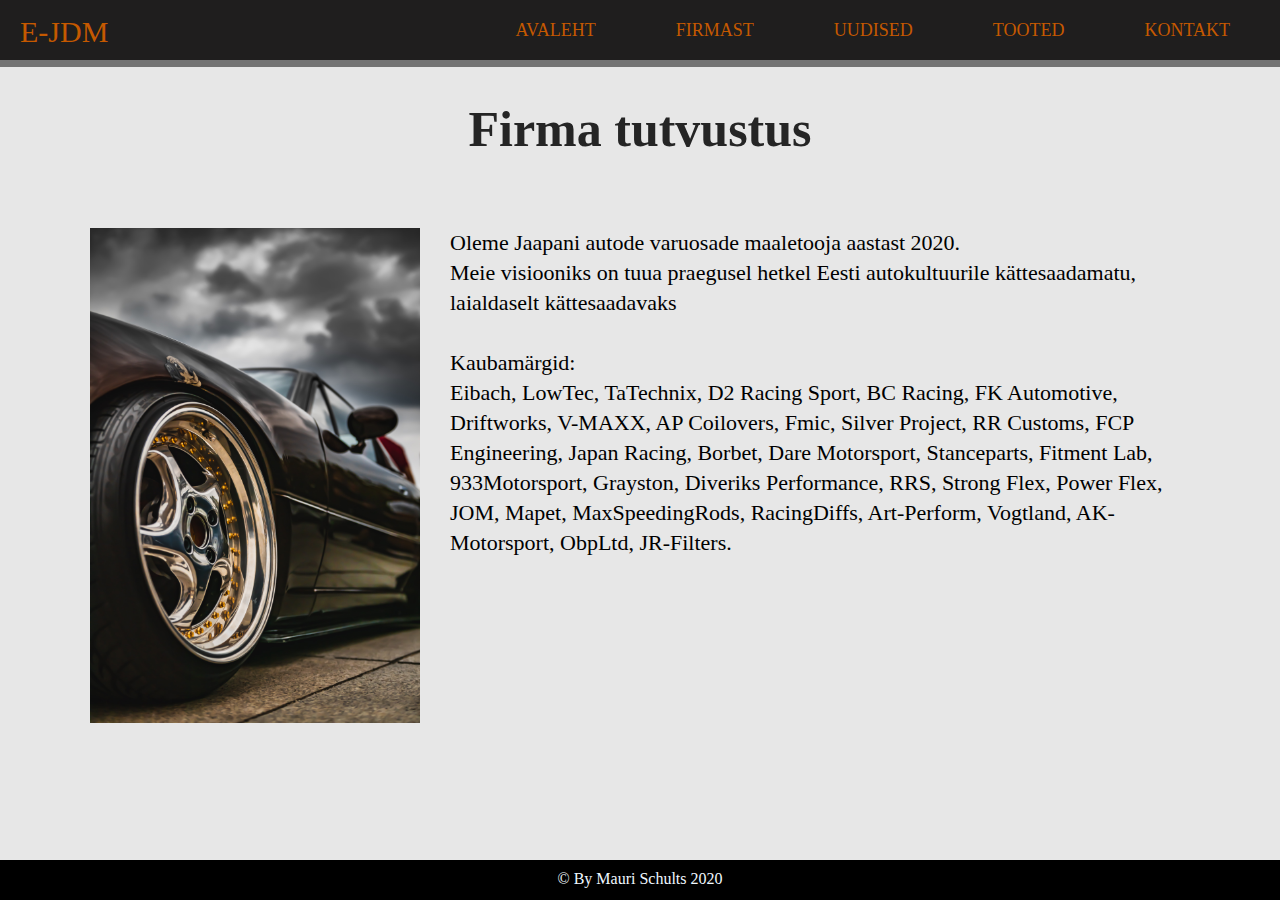
==== firma.html @ 89d3b7b5 "uudiste leht ka mingilmääral tehtud" ====
<!DOCTYPE html>
<html lang="en">
  <head>
    <meta charset="UTF-8" />
    <meta name="viewport" content="width=device-width, initial-scale=1.0" />
    <link rel="stylesheet" href="style.css" />
    <title>E-JDM</title>
  </head>
  <body>
    <ul class="navbar">
        <p class="logo">E-JDM</p>
        <li><a href="index.html">Avaleht</a></li>
        <li><a href="firma.html">Firmast</a></li>
        <li><a href="uudised.html">Uudised</a></li>
        <li><a href="tooted.html">Tooted</a></li>
        <li><a href="kontakt.html">Kontakt</a></li>
      </ul>
      
    <h2>Firma tutvustus</h2>
      <div class="konteiner">
    <img class="tutvustuspilt" src="firmast.jpg" alt="">
    <p class="tutvustus">Oleme Jaapani autode varuosade maaletooja aastast 2020. </br> Meie visiooniks on tuua praegusel hetkel Eesti autokultuurile kättesaadamatu, laialdaselt kättesaadavaks </br> </br> Kaubamärgid: </br>
        Eibach, LowTec, TaTechnix, D2 Racing Sport, BC Racing, FK Automotive, Driftworks, V-MAXX, AP Coilovers, Fmic, Silver Project, RR Customs, FCP Engineering, Japan Racing, Borbet, Dare Motorsport, Stanceparts, Fitment Lab, 933Motorsport, Grayston, Diveriks Performance, RRS, Strong Flex, Power Flex, JOM, Mapet, MaxSpeedingRods, RacingDiffs, Art-Perform, Vogtland, AK-Motorsport, ObpLtd, JR-Filters. </p>
    
    </div>
      <footer class="paigal">
        <p>© By Mauri Schults 2020</p>
      </footer>
    </div>
  </body>
</html>
---- style.css ----
* {
  box-sizing: border-box;
  margin: 0;
  padding: 0;
}
body {
  background-color: rgb(231, 231, 231);
  height: 100%;
}
.paigal {
  position: absolute;
  bottom: 0;
  width: 100%;
  height: 40px;
  text-align: center;
  background-color: black;
  color: aliceblue;
  padding: 0;
}
.paigal p {
  margin-top: 10px;
}
.ujuv {
  bottom: 0;
  width: 100%;
  height: 40px;
  text-align: center;
  background-color: black;
  color: aliceblue;
  padding: 0;
}
.ujuv p {
  padding-top: 10px;
}
/*---AVALEHT---*/
.container {
  background-image: linear-gradient(
      to bottom,
      rgba(77, 77, 77, 0.52),
      rgba(0, 0, 0, 0.73)
    ),
    url("avaleht.jpg");
  background-size: cover;
  width: 100%;
  height: 920px;
  background-repeat: no-repeat;
  overflow-x: hidden;
}

.avaleht {
  margin: 150px auto auto auto;
  font-size: 220px;
  text-align: center;
  font-family: -apple-system, BlinkMacSystemFont, "Segoe UI", Roboto, Oxygen,
    Ubuntu, Cantarell, "Open Sans", "Helvetica Neue", sans-serif;
  color: rgb(197, 89, 0);
}
.navigatsioon {
  margin: auto;
  text-align: center;
  text-transform: uppercase;
  font-size: 40px;
  margin-top: 30px;
}
.navigatsioon a {
  text-decoration: none;
  color: rgb(230, 230, 230);
  margin: 20px;
  transition: 0.3s;
}
.navigatsioon a:hover {
  font-size: 60px;
  color: rgb(197, 89, 0);
  transition: 0.3s;
}
/*---AVALEHT---*/

/*---NAVBAR---*/
.navbar {
  display: inline-flex;
  justify-content: flex-end;
  list-style-type: none;
  text-transform: uppercase;
  width: 100%;
  height: 60px;
  background-color: rgb(31, 30, 30);
  box-shadow: 0px 7px rgba(0, 0, 0, 0.5);
}
.logo {
  margin: 15px auto 15px 20px;
  color: rgb(197, 89, 0);
  font-size: 30px;
}
.navbar li {
  margin: 20px 50px 15px 30px;
}
.navbar li a {
  text-decoration: none;
  font-size: 18px;
  color: rgb(197, 89, 0);
  transition: 0.3s;
}
.navbar li a:hover {
  color: white;
  font-size: 25px;
  transition: 0.3s;
}
.navbar li a:active {
  color: white;
  font-size: 25px;
}
/*---NAVBAR---*/

/*---FIRMAST---*/
h2 {
  font-size: 50px;
  color: rgb(37, 37, 37);
  text-align: center;
  margin: 40px auto 40px auto;
}
.tutvustuspilt {
  max-width: 30%;
}
.tutvustus {
  margin-left: 30px;
  font-size: 22px;
  line-height: 30px;
}
.konteiner {
  display: flex;
  margin: 70px auto 40px auto;
  width: 1100px;
}
/*---FIRMAST---*/

/*---UUDISED---*/
.info {
  margin-bottom: 70px;
  display: inline-flex;
  width: 100%;
}
.uudis {
  max-width: 40%;
}
.konteineruudis {
  display: flex;
  flex-wrap: wrap;
  margin: 70px auto 40px auto;
  width: 1100px;
}
#UP {
  text-decoration: none;
  color: crimson;
  font-size: 30px;
  transition: 0.3s;
}
#UP:hover {
  font-size: 40px;
  color: rgb(0, 0, 0);
  transition: 0.3s;
}
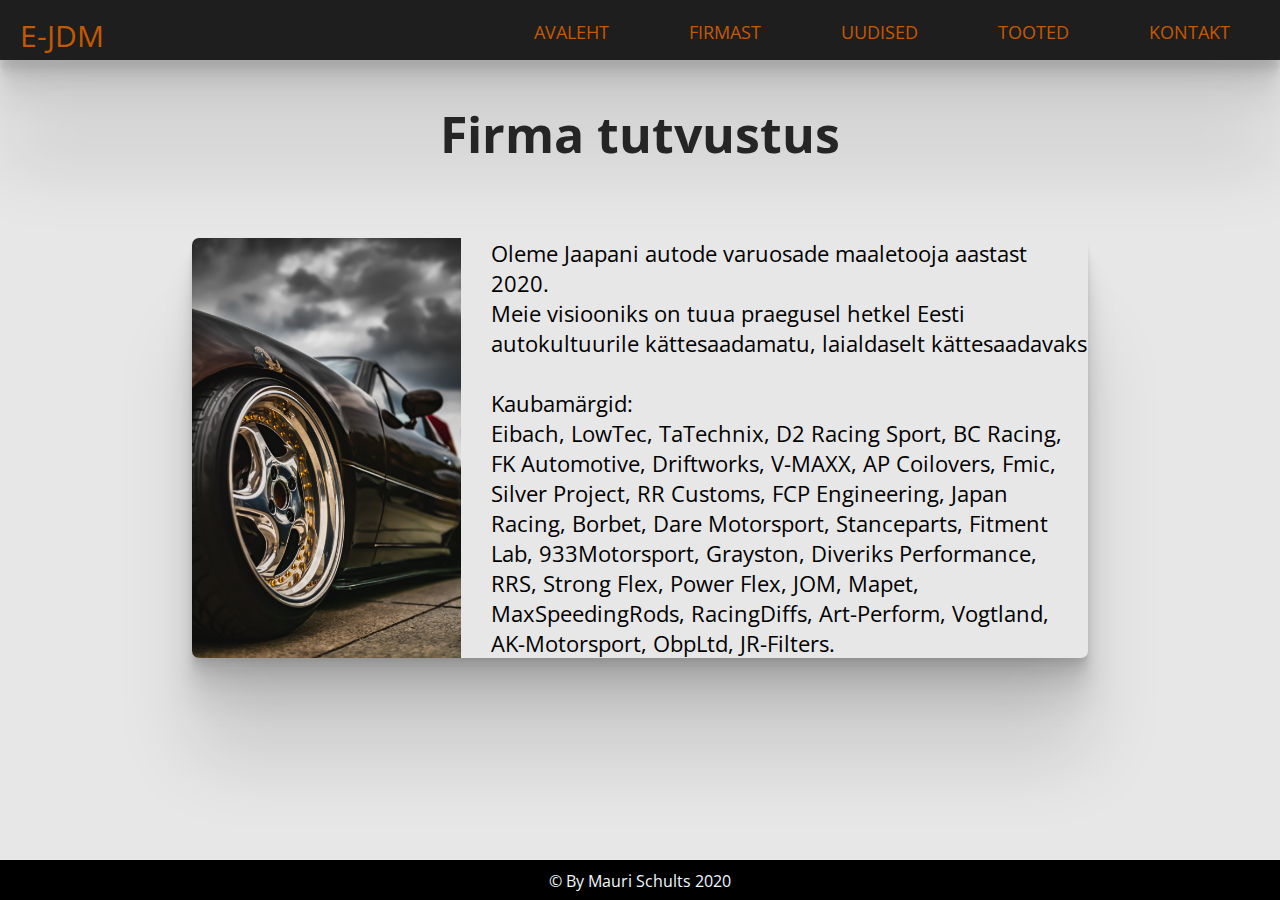
==== commit 93630bd4: "fonti vahetus" ====
--- a/firma.html
+++ b/firma.html
@@ -4,6 +4,8 @@
     <meta charset="UTF-8" />
     <meta name="viewport" content="width=device-width, initial-scale=1.0" />
     <link rel="stylesheet" href="style.css" />
+    <link rel="preconnect" href="https://fonts.gstatic.com">
+<link href="https://fonts.googleapis.com/css2?family=Open+Sans:wght@400;600;800&display=swap" rel="stylesheet">
     <title>E-JDM</title>
   </head>
   <body>
--- a/style.css
+++ b/style.css
@@ -2,11 +2,14 @@
   box-sizing: border-box;
   margin: 0;
   padding: 0;
+  font-family: "Open Sans", sans-serif;
 }
 body {
   background-color: rgb(231, 231, 231);
   height: 100%;
 }
+
+/*---FOOTER---*/
 .paigal {
   position: absolute;
   bottom: 0;
@@ -32,6 +35,8 @@
 .ujuv p {
   padding-top: 10px;
 }
+/*---FOOTER---*/
+
 /*---AVALEHT---*/
 .container {
   background-image: linear-gradient(
@@ -84,7 +89,10 @@
   width: 100%;
   height: 60px;
   background-color: rgb(31, 30, 30);
-  box-shadow: 0px 7px rgba(0, 0, 0, 0.5);
+  box-shadow: 0 10px 10px rgba(0, 0, 0, 0.034),
+    0 6.7px 5.3px rgba(0, 0, 0, 0.048), 0 12.5px 10px rgba(0, 0, 0, 0.06),
+    0 22.3px 17.9px rgba(0, 0, 0, 0.072), 0 41.8px 33.4px rgba(0, 0, 0, 0.086),
+    0 100px 80px rgba(0, 0, 0, 0.12);
 }
 .logo {
   margin: 15px auto 15px 20px;
@@ -129,7 +137,13 @@
 .konteiner {
   display: flex;
   margin: 70px auto 40px auto;
-  width: 1100px;
+  width: 70%;
+  overflow: hidden;
+  border-radius: 7px;
+  box-shadow: 0 2.8px 2.2px rgba(0, 0, 0, 0.034),
+    0 6.7px 5.3px rgba(0, 0, 0, 0.048), 0 12.5px 10px rgba(0, 0, 0, 0.06),
+    0 22.3px 17.9px rgba(0, 0, 0, 0.072), 0 41.8px 33.4px rgba(0, 0, 0, 0.086),
+    0 100px 80px rgba(0, 0, 0, 0.12);
 }
 /*---FIRMAST---*/
 
@@ -138,6 +152,12 @@
   margin-bottom: 70px;
   display: inline-flex;
   width: 100%;
+  overflow: hidden;
+  border-radius: 7px;
+  box-shadow: 0 2.8px 2.2px rgba(0, 0, 0, 0.034),
+    0 6.7px 5.3px rgba(0, 0, 0, 0.048), 0 12.5px 10px rgba(0, 0, 0, 0.06),
+    0 22.3px 17.9px rgba(0, 0, 0, 0.072), 0 41.8px 33.4px rgba(0, 0, 0, 0.086),
+    0 100px 80px rgba(0, 0, 0, 0.12);
 }
 .uudis {
   max-width: 40%;
@@ -146,7 +166,7 @@
   display: flex;
   flex-wrap: wrap;
   margin: 70px auto 40px auto;
-  width: 1100px;
+  width: 70%;
 }
 #UP {
   text-decoration: none;
@@ -159,3 +179,177 @@
   color: rgb(0, 0, 0);
   transition: 0.3s;
 }
+/*---UUDISED---*/
+
+/*---TOOTED---*/
+.grid-container {
+  display: grid;
+  grid-template-columns: auto auto auto;
+  grid-template-rows: auto auto auto;
+  grid-gap: 10px;
+  margin: 70px auto 40px auto;
+  width: 70%;
+}
+.tootepilt {
+  width: 300px;
+  height: 300px;
+  transition: 0.3s;
+}
+.tootepilt:hover {
+  opacity: 0.5;
+  transition: 0.3s;
+}
+
+.tootekirjeldus {
+  margin-top: 10px;
+  font-size: 20px;
+}
+.hind {
+  background-color: rgb(197, 89, 0);
+  display: flex;
+  justify-content: center;
+  margin: 30px auto 0 auto;
+  width: 30%;
+  padding: 15px;
+  border-radius: 5px;
+  box-shadow: 5px 2.8px 2.2px rgba(0, 0, 0, 0.103),
+    0 6.7px 5.3px rgba(0, 0, 0, 0.377), 0 12.5px 10px rgba(0, 0, 0, 0.06),
+    0 22.3px 17.9px rgba(0, 0, 0, 0.072), 0 41.8px 33.4px rgba(0, 0, 0, 0.086),
+    0 100px 80px rgba(0, 0, 0, 0.12);
+  transition: 0.3s;
+}
+.hind a {
+  text-decoration: none;
+  font-size: 25px;
+  color: white;
+}
+.hind:hover {
+  width: 40%;
+  border-radius: 15px;
+  background-color: rgb(0, 192, 48);
+  transition: 0.3s;
+}
+.toode1 {
+  justify-content: center;
+  overflow: hidden;
+  grid-column-start: 1;
+  grid-column-end: 1;
+  grid-row-start: 1;
+  grid-row-end: 1;
+  grid-row-gap: 50px;
+  height: 450px;
+  width: 300px;
+  margin: auto;
+  text-align: center;
+  box-shadow: 2px 5px 5px rgba(0, 0, 0, 0.267);
+  border-radius: 5px;
+  background-color: white;
+}
+.toode2 {
+  justify-content: center;
+  overflow: hidden;
+  grid-column-start: 2;
+  grid-column-end: 2;
+  grid-row-start: 1;
+  grid-row-end: 1;
+  grid-row-gap: 50px;
+  height: 450px;
+  width: 300px;
+  margin: auto;
+  text-align: center;
+  box-shadow: 2px 5px 5px rgba(0, 0, 0, 0.267);
+  border-radius: 5px;
+  background-color: white;
+}
+.toode3 {
+  justify-content: center;
+  overflow: hidden;
+  grid-column-start: 3;
+  grid-column-end: 3;
+  grid-row-start: 1;
+  grid-row-end: 1;
+  grid-row-gap: 50px;
+  height: 450px;
+  width: 300px;
+  margin: auto;
+  text-align: center;
+  box-shadow: 2px 5px 5px rgba(0, 0, 0, 0.267);
+  border-radius: 5px;
+  background-color: white;
+}
+.toode4 {
+  justify-content: center;
+  overflow: hidden;
+  grid-column-start: 1;
+  grid-column-end: 1;
+  grid-row-start: 2;
+  grid-row-end: 2;
+  grid-row-gap: 50px;
+  height: 450px;
+  width: 300px;
+  margin: auto;
+  text-align: center;
+  box-shadow: 2px 5px 5px rgba(0, 0, 0, 0.267);
+  border-radius: 5px;
+  background-color: white;
+}
+.toode5 {
+  justify-content: center;
+  overflow: hidden;
+  grid-column-start: 2;
+  grid-column-end: 2;
+  grid-row-start: 2;
+  grid-row-end: 2;
+  grid-row-gap: 50px;
+  height: 450px;
+  width: 300px;
+  margin: auto;
+  text-align: center;
+  box-shadow: 2px 5px 5px rgba(0, 0, 0, 0.267);
+  border-radius: 5px;
+  background-color: white;
+}
+.toode6 {
+  justify-content: center;
+  overflow: hidden;
+  grid-column-start: 3;
+  grid-column-end: 3;
+  grid-row-start: 2;
+  grid-row-end: 2;
+  grid-row-gap: 50px;
+  height: 450px;
+  width: 300px;
+  margin: auto;
+  text-align: center;
+  box-shadow: 2px 5px 5px rgba(0, 0, 0, 0.267);
+  border-radius: 5px;
+  background-color: white;
+}
+
+/*---KONTAKT---*/
+.contact-info {
+  display: flex;
+}
+.contact-info__left,
+.contact-info__right {
+  width: 50%;
+}
+table {
+  margin: 0 auto;
+  line-height: 150%;
+}
+.contact-info__left table tr td:first-child {
+  font-weight: bold;
+  text-align: right;
+  padding-right: 5px;
+}
+
+iframe {
+  height: 450px;
+  width: 100%;
+}
+.kontakt {
+  margin: 70px auto 40px auto;
+  width: 70%;
+}
+/*---KONTAKT---*/
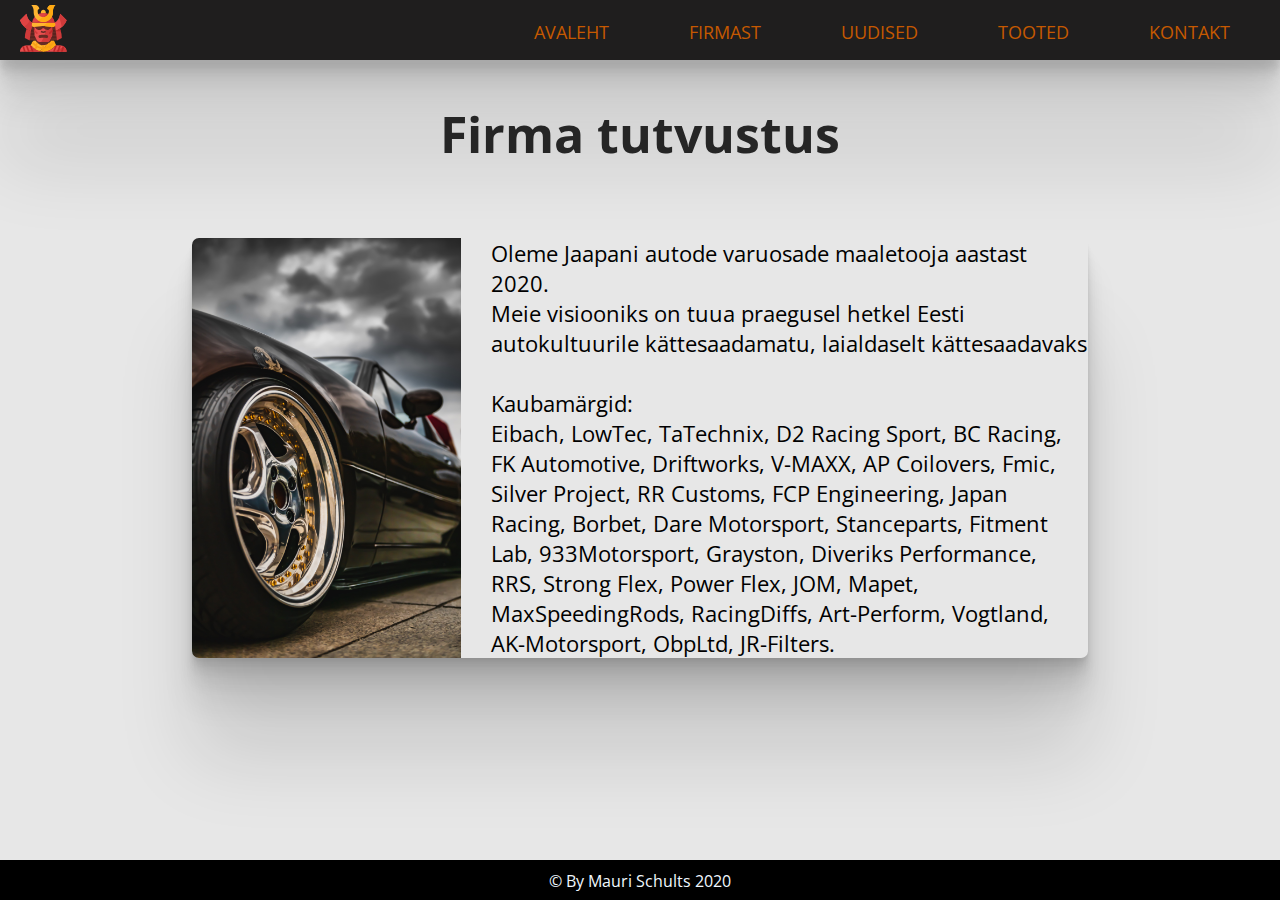
==== commit dad642ed: "Lisatud kontaktile form ja svg logo nav barile" ====
--- a/firma.html
+++ b/firma.html
@@ -10,7 +10,9 @@
   </head>
   <body>
     <ul class="navbar">
-        <p class="logo">E-JDM</p>
+      <div class="logo">
+      <svg height="35pt" viewBox="0 0 464 464" width="35pt" xmlns="http://www.w3.org/2000/svg"><path d="m152 320h168v104h-168zm0 0" fill="#662b24"/><path d="m219.910156 463.449219c-1.207031-.105469-2.398437-.25-3.621094-.378907 1.207032.128907 2.40625.273438 3.621094.378907zm0 0" fill="#ffb531"/><path d="m207.59375 461.871094c-1.21875-.199219-2.441406-.390625-3.65625-.625 1.214844.234375 2.460938.425781 3.65625.625zm0 0" fill="#ffb531"/><g fill="#ffa912"><path d="m203.9375 461.246094c-3.875-.75-7.714844-1.597656-11.503906-2.671875 3.789062 1.058593 7.628906 1.921875 11.503906 2.671875zm0 0"/><path d="m216.289062 463.070312c-2.914062-.3125-5.8125-.714843-8.695312-1.199218 2.878906.492187 5.777344.890625 8.695312 1.199218zm0 0"/><path d="m232 464c-4.046875 0-8.078125-.222656-12.089844-.550781 4.011719.328125 8.042969.550781 12.089844.550781zm0 0"/></g><path d="m264.855469 393.296875c-34.523438 14.601563-74.539063 4.847656-98.472657-24l-12.277343-17.296875h-18.105469l-32 48 30.144531 26.792969c16.753907 14.894531 36.691407 25.765625 58.289063 31.78125 30.097656-14.066407 55.316406-36.796875 72.421875-65.277344zm0 0" fill="#ffb531"/><path d="m313.542969 352-15.941407 17.273438c-2.164062 2.578124-4.476562 5.023437-6.929687 7.328124-.398437.382813-.839844.710938-1.246094 1.078126-2.125 1.941406-4.347656 3.777343-6.65625 5.496093-.25.183594-.511719.34375-.800781.527344-2.554688 1.847656-5.210938 3.550781-7.953125 5.105469l-.136719.070312c-2.925781 1.652344-5.949218 3.125-9.054687 4.417969-17.109375 28.484375-42.328125 51.214844-72.433594 65.277344 3.792969 1.058593 7.632813 1.921875 11.503906 2.671875 1.21875.234375 2.402344.425781 3.65625.625 2.882813.492187 5.78125.890625 8.695313 1.199218 1.210937.128907 2.402344.273438 3.625.378907 4 .328125 8 .550781 12.089844.550781 36.074218 0 70.894531-13.238281 97.855468-37.207031l30.183594-26.792969-24-48zm0 0" fill="#ffa912"/><path d="m96 192h272v160h-272zm0 0" fill="#662b24"/><path d="m96 280h272v16h-272zm0 0" fill="#57221d"/><path d="m96 248h272v16h-272zm0 0" fill="#57221d"/><path d="m96 312h272v16h-272zm0 0" fill="#57221d"/><path d="m152 192h160v56h-160zm0 0" fill="#662b24"/><path d="m256 88h-48v-16c0-13.253906 10.746094-24 24-24s24 10.746094 24 24zm0 0" fill="#ffb531"/><path d="m344 176h-224l4.953125-18.398438c12.277344-45.601562 56.414063-77.601562 107.046875-77.601562s94.769531 32 107.046875 77.601562zm0 0" fill="#e04343"/><path d="m305.160156 232.894531c-7.488281 9.101563-18.5 14.582031-30.273437 15.074219-11.777344.488281-23.203125-4.058594-31.421875-12.503906-6.332032-6.335938-16.597656-6.335938-22.929688 0-8.027344 8.023437-18.910156 12.535156-30.261718 12.535156-12.238282.050781-23.824219-5.515625-31.433594-15.105469l-12.96875-14.757812-1.871094.214843v85.648438l24.847656 49.6875c4.382813 8.769531 13.347656 14.3125 23.152344 14.3125h80c9.804688 0 18.769531-5.542969 23.152344-14.3125l24.847656-49.6875v-85.648438l-1.871094-.214843zm0 0" fill="#e94f4f"/><path d="m318.128906 218.136719-12.96875 14.757812c-11.492187 14.148438-30.949218 19-47.734375 11.90625-5.496093 44.1875-21.460937 86.421875-46.5625 123.199219h61.136719c9.804688 0 18.769531-5.542969 23.152344-14.3125l24.847656-49.6875v-85.648438zm0 0" fill="#cf3a3a"/><path d="m232 280c-.859375-.003906-1.714844-.144531-2.527344-.414062l-24-8 5.054688-15.203126 21.472656 7.183594 21.472656-7.152344 5.054688 15.203126-24 8c-.816406.261718-1.667969.390624-2.527344.382812zm0 0" fill="#662b24"/><path d="m261.601562 327.800781c-19.636718-3.015625-39.617187-3.015625-59.25 0-4.402343.863281-8.960937-.226562-12.492187-2.992187-3.535156-2.765625-5.691406-6.929688-5.90625-11.410156.222656-7.398438 5.828125-13.523438 13.183594-14.398438l5.191406-.800781c19.632813-3.015625 39.613281-3.015625 59.246094 0l5.195312.800781c7.382813.855469 13.015625 7.003906 13.230469 14.433594-.226562 4.472656-2.386719 8.628906-5.917969 11.386718-3.53125 2.757813-8.085937 3.84375-12.480469 2.980469zm0 0" fill="#662b24"/><path d="m168 288c-2.121094 0-4.15625-.84375-5.65625-2.34375l-24-24c-3.03125-3.140625-2.988281-8.128906.097656-11.214844 3.085938-3.085937 8.074219-3.128906 11.214844-.097656l24 24c2.285156 2.289062 2.972656 5.730469 1.734375 8.71875s-4.15625 4.9375-7.390625 4.9375zm0 0" fill="#cf3a3a"/><path d="m296 288c-3.234375 0-6.152344-1.949219-7.390625-4.9375s-.550781-6.429688 1.734375-8.71875l24-24c3.140625-3.03125 8.128906-2.988281 11.214844.097656 3.085937 3.085938 3.128906 8.074219.097656 11.214844l-24 24c-1.5 1.5-3.535156 2.34375-5.65625 2.34375zm0 0" fill="#ba2727"/><path d="m68.6875 106.742188-4.6875-18.742188-64 64c15.425781 41.136719 45.839844 74.921875 85.136719 94.566406l23.128906 11.570313 11.734375-82.136719c-25.609375-15.367188-44.070312-40.28125-51.3125-69.257812zm0 0" fill="#e94f4f"/><path d="m68.6875 106.742188-4.6875-18.742188-64 64c15.425781 41.136719 45.839844 74.921875 85.136719 94.566406l23.128906 11.570313 11.734375-82.136719c-25.609375-15.367188-44.070312-40.28125-51.3125-69.257812zm0 0" fill="#e04343"/><path d="m108.265625 258.136719-23.128906-11.570313c-6.511719-3.316406-12.804688-7.042968-18.847657-11.152344l-5.144531 14.808594c-8.703125 25.007813-13.144531 51.300782-13.144531 77.777344l48 24zm0 0" fill="#cf3a3a"/><path d="m395.3125 106.742188 4.6875-18.742188 64 64c-15.425781 41.136719-45.839844 74.921875-85.136719 94.566406l-23.128906 11.570313-11.734375-82.136719c25.609375-15.367188 44.070312-40.28125 51.3125-69.257812zm0 0" fill="#e94f4f"/><path d="m355.734375 258.136719 23.128906-11.570313c6.511719-3.316406 12.804688-7.042968 18.847657-11.152344l5.144531 14.808594c8.703125 25.007813 13.144531 51.300782 13.144531 77.777344l-48 24zm0 0" fill="#cf3a3a"/><path d="m360 400 48.167969 3.703125c31.503906 2.425781 55.832031 28.699219 55.832031 60.296875h-232c36.074219 0 70.894531-13.238281 97.855469-37.207031zm0 0" fill="#e94f4f"/><path d="m429.480469 409.398438c-17.25 24.777343-68.449219 42.410156-93.480469 54.601562h128c-.003906-23.335938-13.441406-44.585938-34.519531-54.601562zm0 0" fill="#cf3a3a"/><path d="m390.359375 402.335938-23.039063 61.664062h17.070313l22.570313-60.382812zm0 0" fill="#ba2727"/><path d="m439.335938 415.289062c-4.394532-3.246093-9.207032-5.878906-14.3125-7.824218l-17.703126 56.535156h16.757813zm0 0" fill="#ba2727"/><path d="m360 400-12.472656 11.089844-18.933594 52.910156h16.992188l22.671874-63.367188zm0 0" fill="#ba2727"/><path d="m323.847656 218.808594-68.199218-8c-15.710938-1.847656-31.585938-1.847656-47.296876 0l-68.199218 8c-8.761719 1.03125-17.378906-2.828125-22.449219-10.042969-5.066406-7.21875-5.765625-16.636719-1.824219-24.527344l4.121094-8.238281h224l4.121094 8.238281c3.941406 7.890625 3.242187 17.308594-1.824219 24.527344-5.070313 7.214844-13.6875 11.074219-22.449219 10.042969zm0 0" fill="#ffb531"/><path d="m348.121094 184.238281-4.121094-8.238281h-72.734375c-12.699219 12.363281-26.480469 23.558594-41.1875 33.449219 8.554687-.097657 17.105469.347656 25.601563 1.335937l68.199218 8c8.75 1.011719 17.347656-2.847656 22.40625-10.054687 5.058594-7.210938 5.761719-16.609375 1.835938-24.492188zm0 0" fill="#ffa912"/><path d="m317.550781 402.105469 28-28.410157-7.542969-15.144531-31.808593 32.273438-.222657.199219-16-17.382813c-3.824218 3.753906-7.992187 7.132813-12.457031 10.09375l16.214844 17.601563c-16.289063 12.035156-35.660156 19.195312-55.863281 20.648437v-24.121094c-2.648438.25-5.3125.433594-8 .433594s-5.351563-.199219-8-.457031v24.128906c-20.199219-1.511719-39.550782-8.726562-55.816406-20.800781l16.25-17.601563c-4.457032-2.976562-8.617188-6.371094-12.433594-10.132812l-16 17.359375c-.070313-.074219-.152344-.128907-.214844-.199219l-27.953125-28-9.070313 13.597656 25.695313 25.761719c4.714844 4.683594 9.796875 8.980469 15.199219 12.855469l-14.617188 19.015625c4.339844 3.140625 8.84375 6.046875 13.496094 8.703125l14.648438-19.054688c15.667968 8.496094 32.992187 13.480469 50.777343 14.617188v23.894531c2.664063.144531 5.320313.367187 8 .375 2.679688.007813 5.335938-.214844 8-.359375v-23.886719c17.839844-1.09375 35.226563-6.0625 50.953125-14.5625l14.398438 19.203125c4.660156-2.640625 9.175781-5.527344 13.519531-8.65625l-14.398437-19.203125c5.414062-3.847656 10.511718-8.128906 15.246093-12.789062zm0 0" fill="#f7a116"/><path d="m104 400-48.167969 3.703125c-31.503906 2.425781-55.832031 28.699219-55.832031 60.296875h232c-36.074219 0-70.894531-13.238281-97.855469-37.207031zm0 0" fill="#e94f4f"/><path d="m134.144531 426.792969-.800781-.695313c-20.738281 18.96875-46.164062 32.054688-73.65625 37.902344h172.3125c-36.074219 0-70.894531-13.238281-97.855469-37.207031zm0 0" fill="#cf3a3a"/><path d="m73.640625 402.335938 23.039063 61.664062h-17.070313l-22.570313-60.382812zm0 0" fill="#ba2727"/><path d="m24.664062 415.289062c4.394532-3.246093 9.207032-5.878906 14.3125-7.824218l17.703126 56.535156h-16.757813zm0 0" fill="#ba2727"/><path d="m104 400 12.472656 11.089844 18.933594 52.910156h-16.992188l-22.671874-63.367188zm0 0" fill="#ba2727"/><path d="m339.046875 157.601562c-10.851563-37.304687-41.136719-65.753906-79.046875-74.25-25.015625 55.785157-82.238281 81.449219-120 92.648438h204zm0 0" fill="#cf3a3a"/><path d="m272 40c8.835938 0 16 7.164062 16 16v8c0 30.929688-25.070312 56-56 56s-56-25.070312-56-56v-8c0-8.835938 7.164062-16 16-16 0-22.089844-17.910156-40-40-40h-40c15.367188 15.367188 24 36.210938 24 57.945312v14.054688c0 53.019531 42.980469 96 96 96s96-42.980469 96-96v-14.054688c0-21.734374 8.632812-42.578124 24-57.945312h-40c-22.089844 0-40 17.910156-40 40zm0 0" fill="#ffb531"/><path d="m94.191406 154.695312c-8.5625 26.710938-28.550781 48.230469-54.550781 58.746094 13.265625 13.4375 28.632813 24.625 45.496094 33.125l23.128906 11.570313 11.734375-82.136719c-9.617188-5.773438-18.316406-12.953125-25.808594-21.304688zm0 0" fill="#cf3a3a"/><path d="m464 152-64-64-4.6875 18.742188c-1.675781 6.621093-3.957031 13.074218-6.808594 19.28125 14.683594 30.132812 23.707032 62.703124 26.617188 96.097656 21.871094-18.945313 38.671875-43.046875 48.878906-70.121094zm0 0" fill="#cf3a3a"/><path d="m405.023438 257.398438c-.742188-2.398438-1.34375-4.796876-2.167969-7.199219l-5.144531-14.808594c-6.042969 4.109375-12.335938 7.835937-18.847657 11.152344l-22.863281 11.449219c16.242188 2.796874 32.855469 2.597656 49.023438-.59375zm0 0" fill="#ba2727"/><path d="m312 0c-22.089844 0-40 17.910156-40 40h.296875c1.050781-3.996094 1.835937-8.058594 2.34375-12.160156-.507813 4.101562-1.292969 8.164062-2.34375 12.160156 8.71875.160156 15.703125 7.277344 15.703125 16v8c.085938 16.074219-6.777344 31.40625-18.828125 42.046875-12.050781 10.644531-28.109375 15.558594-44.050781 13.488281-13.550782 13-28.816406 24.082032-45.378906 32.929688 29.503906 19.207031 67.152343 20.710937 98.09375 3.917968 30.9375-16.789062 50.195312-49.179687 50.164062-84.382812v-14.054688c0-21.734374 8.632812-42.578124 24-57.945312zm0 0" fill="#ffa912"/></svg>
+       </div>
         <li><a href="index.html">Avaleht</a></li>
         <li><a href="firma.html">Firmast</a></li>
         <li><a href="uudised.html">Uudised</a></li>
--- a/style.css
+++ b/style.css
@@ -95,9 +95,7 @@
     0 100px 80px rgba(0, 0, 0, 0.12);
 }
 .logo {
-  margin: 15px auto 15px 20px;
-  color: rgb(197, 89, 0);
-  font-size: 30px;
+  margin: 5px auto 5px 20px;
 }
 .navbar li {
   margin: 20px 50px 15px 30px;
@@ -191,9 +189,12 @@
   width: 70%;
 }
 .tootepilt {
-  width: 300px;
   height: 300px;
   transition: 0.3s;
+}
+.crop {
+  text-indent: -92px;
+  overflow: hidden;
 }
 .tootepilt:hover {
   opacity: 0.5;
@@ -352,4 +353,33 @@
   margin: 70px auto 40px auto;
   width: 70%;
 }
+.form {
+  margin: 70px auto 40px auto;
+  width: 50%;
+}
+.form input {
+  border-top: none;
+  border-left: none;
+  border-right: none;
+  background-color: transparent;
+  width: 50%;
+  height: 40px;
+}
+.päring {
+  background-color: transparent;
+}
+.submit {
+  width: 20% !important;
+  border-bottom: none;
+  color: white;
+  font-size: 18px;
+  background-color: rgb(197, 89, 0) !important;
+  border-radius: 10px;
+  transition: 0.3s;
+}
+.submit:hover {
+  width: 25% !important;
+  background-color: rgb(0, 192, 48) !important;
+  transition: 0.3s;
+}
 /*---KONTAKT---*/
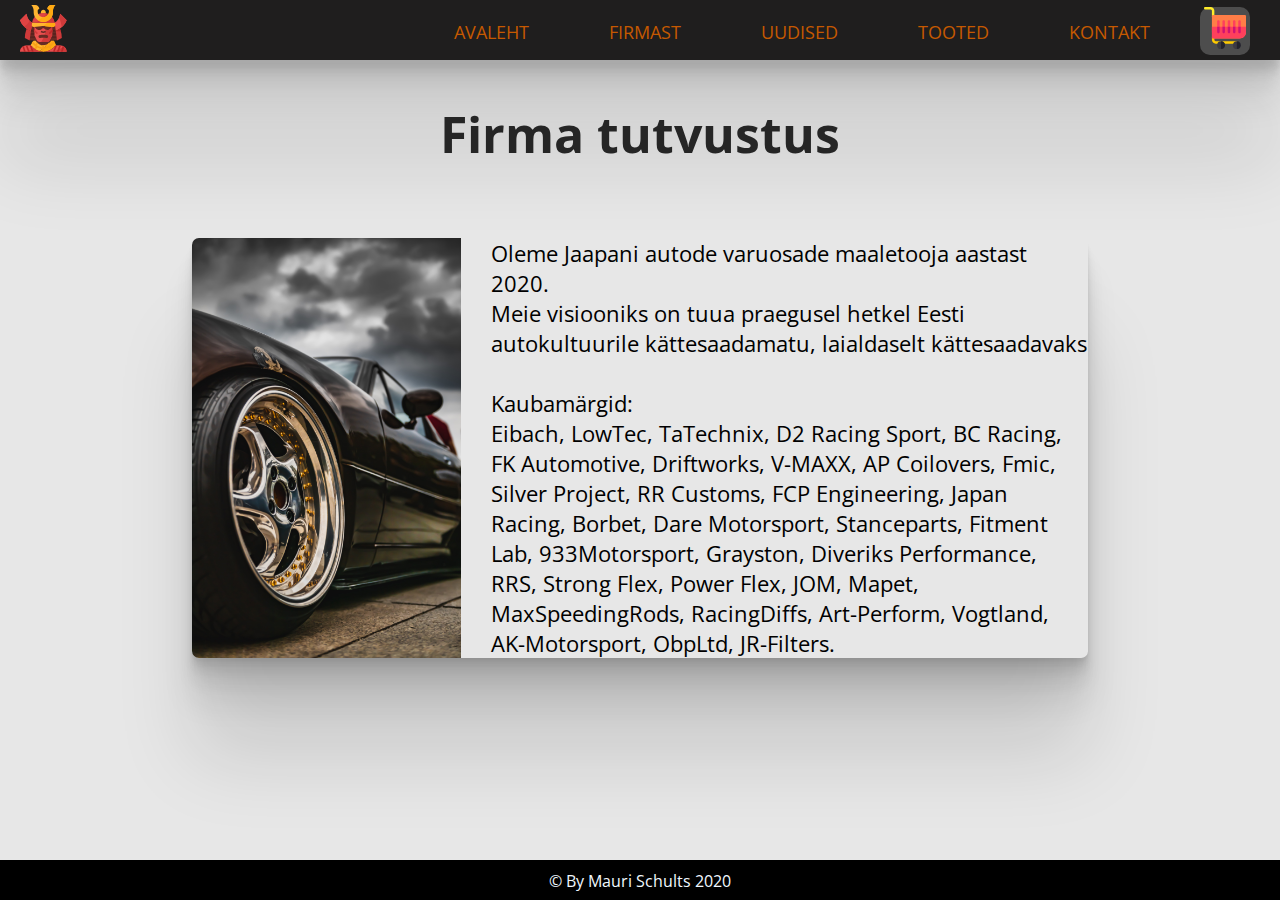
==== commit 964bbbb0: "Lisatud ostukorvi klikitav logo" ====
--- a/firma.html
+++ b/firma.html
@@ -18,6 +18,9 @@
         <li><a href="uudised.html">Uudised</a></li>
         <li><a href="tooted.html">Tooted</a></li>
         <li><a href="kontakt.html">Kontakt</a></li>
+        <div class="ostukorv">
+          <a href="ostukorv.html"><svg id="Layer_1" enable-background="new 0 0 512 512" height="42" viewBox="0 0 512 512" width="50" xmlns="http://www.w3.org/2000/svg"><g><path d="m400.6 447.733h-257.067c-25.989 0-47.133-21.144-47.133-47.133v-32.133c0-8.284 6.716-15 15-15s15 6.716 15 15v32.133c0 9.447 7.686 17.133 17.133 17.133h257.067c8.284 0 15 6.716 15 15s-6.716 15-15 15z" fill="#ffcb00"/><path d="m111.4 126.4c-8.284 0-15-6.716-15-15v-64.267c0-9.595-7.807-17.133-17.133-17.133h-64.267c-8.284 0-15-6.716-15-15s6.716-15 15-15h64.267c25.808 0 47.133 20.855 47.133 47.133v64.267c0 8.284-6.716 15-15 15z" fill="#ffec29"/><path d="m432.733 383.467h-321.333c-8.284 0-15-6.716-15-15v-257.067c0-8.284 6.716-15 15-15h385.6c8.284 0 15 6.716 15 15v192.8c0 43.78-35.415 79.267-79.267 79.267z" fill="#ff7d47"/><path d="m111.4 383.467h321.333c43.852 0 79.267-35.486 79.267-79.267v-64.267h-415.6v128.533c0 8.285 6.716 15.001 15 15.001z" fill="#ff405c"/><circle cx="207.8" cy="464.867" fill="#3c3a42" r="47.133"/><g fill="#ff405c"><path d="m175.667 319.2c-8.284 0-15-6.716-15-15v-128.533c0-8.284 6.716-15 15-15s15 6.716 15 15v128.533c0 8.284-6.716 15-15 15z"/><path d="m304.2 319.2c-8.284 0-15-6.716-15-15v-128.533c0-8.284 6.716-15 15-15s15 6.716 15 15v128.533c0 8.284-6.716 15-15 15z"/><path d="m239.933 319.2c-8.284 0-15-6.716-15-15v-128.533c0-8.284 6.716-15 15-15s15 6.716 15 15v128.533c0 8.284-6.716 15-15 15z"/><path d="m368.467 319.2c-8.284 0-15-6.716-15-15v-128.533c0-8.284 6.716-15 15-15s15 6.716 15 15v128.533c0 8.284-6.716 15-15 15z"/><path d="m432.733 319.2c-8.284 0-15-6.716-15-15v-128.533c0-8.284 6.716-15 15-15s15 6.716 15 15v128.533c0 8.284-6.715 15-15 15z"/></g><path d="m175.667 319.2c8.284 0 15-6.716 15-15v-64.267h-30v64.267c0 8.284 6.715 15 15 15z" fill="#d01273"/><path d="m304.2 319.2c8.284 0 15-6.716 15-15v-64.267h-30v64.267c0 8.284 6.716 15 15 15z" fill="#d01273"/><path d="m239.933 319.2c8.284 0 15-6.716 15-15v-64.267h-30v64.267c0 8.284 6.716 15 15 15z" fill="#d01273"/><path d="m368.467 319.2c8.284 0 15-6.716 15-15v-64.267h-30v64.267c0 8.284 6.716 15 15 15z" fill="#d01273"/><path d="m432.733 319.2c8.284 0 15-6.716 15-15v-64.267h-30v64.267c0 8.284 6.716 15 15 15z" fill="#d01273"/><path d="m207.8 512v-94.267c25.989 0 47.133 21.144 47.133 47.133s-21.144 47.134-47.133 47.134z" fill="#23232d"/><circle cx="400.6" cy="464.867" fill="#3c3a42" r="47.133"/><path d="m400.6 512v-94.267c25.989 0 47.133 21.144 47.133 47.133s-21.144 47.134-47.133 47.134z" fill="#23232d"/></g></svg>
+      </div></a>
       </ul>
       
     <h2>Firma tutvustus</h2>
--- a/style.css
+++ b/style.css
@@ -51,13 +51,12 @@
   background-repeat: no-repeat;
   overflow-x: hidden;
 }
-
 .avaleht {
   margin: 150px auto auto auto;
   font-size: 220px;
-  text-align: center;
-  font-family: -apple-system, BlinkMacSystemFont, "Segoe UI", Roboto, Oxygen,
-    Ubuntu, Cantarell, "Open Sans", "Helvetica Neue", sans-serif;
+  font-weight: 100;
+  text-align: center;
+  font-family: "Rye", cursive;
   color: rgb(197, 89, 0);
 }
 .navigatsioon {
@@ -115,6 +114,11 @@
   color: white;
   font-size: 25px;
 }
+.ostukorv {
+  border-radius: 10px;
+  background-color: rgb(77, 77, 77);
+  margin: 7px 30px 5px 0px;
+}
 /*---NAVBAR---*/
 
 /*---FIRMAST---*/
@@ -180,6 +184,79 @@
 /*---UUDISED---*/
 
 /*---TOOTED---*/
+.search {
+  display: inline-flex;
+  justify-content: center;
+  width: 100%;
+  margin: 70px auto 40px auto;
+}
+.otsi {
+  border-top: none;
+  border-left: none;
+  border-right: none;
+  background-color: transparent;
+  width: 30%;
+  height: 50px;
+}
+.dropbtn {
+  width: 150% !important;
+  height: 50px;
+  color: rgb(0, 0, 0);
+  font-size: 18px;
+  background-color: transparent;
+  border-top: none;
+  border-left: none;
+  border-right: none;
+  transition: 0.3s;
+  cursor: pointer;
+  margin-left: 5%;
+}
+.dropdown {
+  position: relative;
+  display: inline-block;
+}
+.dropdown-content {
+  display: none;
+  margin-left: 5%;
+  position: absolute;
+  background-color: #f9f9f9;
+  min-width: 160px;
+  box-shadow: 0px 8px 16px 0px rgba(0, 0, 0, 0.2);
+  z-index: 1;
+}
+.dropdown-content a {
+  color: black;
+  padding: 12px 16px;
+  text-decoration: none;
+  display: block;
+}
+.dropdown-content a:hover {
+  background-color: #f1f1f1;
+}
+.dropdown:hover .dropdown-content {
+  display: block;
+}
+.otsinupp {
+  margin-left: 5%;
+  width: 4% !important;
+  height: 50px;
+  color: white;
+  font-size: 18px;
+  background-color: rgb(197, 89, 0) !important;
+  border-radius: 10px;
+  transition: 0.3s;
+
+  box-shadow: 5px 2.8px 2.2px rgba(0, 0, 0, 0.103),
+    0 6.7px 5.3px rgba(0, 0, 0, 0.377), 0 12.5px 10px rgba(0, 0, 0, 0.06),
+    0 22.3px 17.9px rgba(0, 0, 0, 0.072), 0 41.8px 33.4px rgba(0, 0, 0, 0.086),
+    0 100px 80px rgba(0, 0, 0, 0.12);
+}
+.otsinupp:hover {
+  cursor: pointer;
+  width: 5% !important;
+  background-color: rgb(0, 192, 48) !important;
+  transition: 0.3s;
+}
 .grid-container {
   display: grid;
   grid-template-columns: auto auto auto;
@@ -218,6 +295,7 @@
     0 22.3px 17.9px rgba(0, 0, 0, 0.072), 0 41.8px 33.4px rgba(0, 0, 0, 0.086),
     0 100px 80px rgba(0, 0, 0, 0.12);
   transition: 0.3s;
+  cursor: pointer;
 }
 .hind a {
   text-decoration: none;
@@ -376,10 +454,16 @@
   background-color: rgb(197, 89, 0) !important;
   border-radius: 10px;
   transition: 0.3s;
+
+  box-shadow: 5px 2.8px 2.2px rgba(0, 0, 0, 0.103),
+    0 6.7px 5.3px rgba(0, 0, 0, 0.377), 0 12.5px 10px rgba(0, 0, 0, 0.06),
+    0 22.3px 17.9px rgba(0, 0, 0, 0.072), 0 41.8px 33.4px rgba(0, 0, 0, 0.086),
+    0 100px 80px rgba(0, 0, 0, 0.12);
 }
 .submit:hover {
   width: 25% !important;
   background-color: rgb(0, 192, 48) !important;
   transition: 0.3s;
+  cursor: pointer;
 }
 /*---KONTAKT---*/
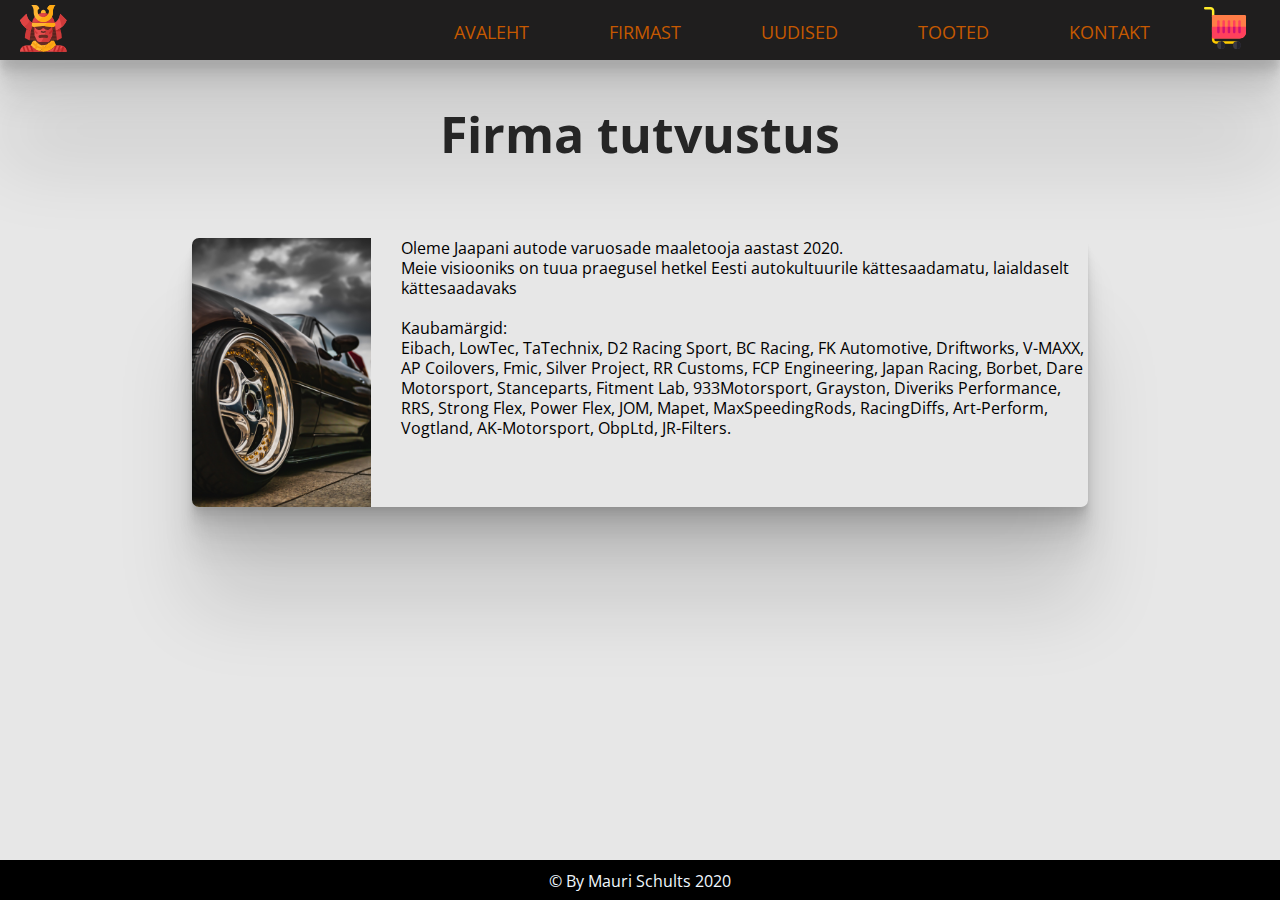
==== commit ca940b47: "lisatud navbarile hamburger icon ning lehed tehtud mobiilisõbralikuks" ====
--- a/firma.html
+++ b/firma.html
@@ -4,6 +4,7 @@
     <meta charset="UTF-8" />
     <meta name="viewport" content="width=device-width, initial-scale=1.0" />
     <link rel="stylesheet" href="style.css" />
+    <link rel="stylesheet" href="queries.css">
     <link rel="preconnect" href="https://fonts.gstatic.com">
 <link href="https://fonts.googleapis.com/css2?family=Open+Sans:wght@400;600;800&display=swap" rel="stylesheet">
     <title>E-JDM</title>
@@ -13,11 +14,19 @@
       <div class="logo">
       <svg height="35pt" viewBox="0 0 464 464" width="35pt" xmlns="http://www.w3.org/2000/svg"><path d="m152 320h168v104h-168zm0 0" fill="#662b24"/><path d="m219.910156 463.449219c-1.207031-.105469-2.398437-.25-3.621094-.378907 1.207032.128907 2.40625.273438 3.621094.378907zm0 0" fill="#ffb531"/><path d="m207.59375 461.871094c-1.21875-.199219-2.441406-.390625-3.65625-.625 1.214844.234375 2.460938.425781 3.65625.625zm0 0" fill="#ffb531"/><g fill="#ffa912"><path d="m203.9375 461.246094c-3.875-.75-7.714844-1.597656-11.503906-2.671875 3.789062 1.058593 7.628906 1.921875 11.503906 2.671875zm0 0"/><path d="m216.289062 463.070312c-2.914062-.3125-5.8125-.714843-8.695312-1.199218 2.878906.492187 5.777344.890625 8.695312 1.199218zm0 0"/><path d="m232 464c-4.046875 0-8.078125-.222656-12.089844-.550781 4.011719.328125 8.042969.550781 12.089844.550781zm0 0"/></g><path d="m264.855469 393.296875c-34.523438 14.601563-74.539063 4.847656-98.472657-24l-12.277343-17.296875h-18.105469l-32 48 30.144531 26.792969c16.753907 14.894531 36.691407 25.765625 58.289063 31.78125 30.097656-14.066407 55.316406-36.796875 72.421875-65.277344zm0 0" fill="#ffb531"/><path d="m313.542969 352-15.941407 17.273438c-2.164062 2.578124-4.476562 5.023437-6.929687 7.328124-.398437.382813-.839844.710938-1.246094 1.078126-2.125 1.941406-4.347656 3.777343-6.65625 5.496093-.25.183594-.511719.34375-.800781.527344-2.554688 1.847656-5.210938 3.550781-7.953125 5.105469l-.136719.070312c-2.925781 1.652344-5.949218 3.125-9.054687 4.417969-17.109375 28.484375-42.328125 51.214844-72.433594 65.277344 3.792969 1.058593 7.632813 1.921875 11.503906 2.671875 1.21875.234375 2.402344.425781 3.65625.625 2.882813.492187 5.78125.890625 8.695313 1.199218 1.210937.128907 2.402344.273438 3.625.378907 4 .328125 8 .550781 12.089844.550781 36.074218 0 70.894531-13.238281 97.855468-37.207031l30.183594-26.792969-24-48zm0 0" fill="#ffa912"/><path d="m96 192h272v160h-272zm0 0" fill="#662b24"/><path d="m96 280h272v16h-272zm0 0" fill="#57221d"/><path d="m96 248h272v16h-272zm0 0" fill="#57221d"/><path d="m96 312h272v16h-272zm0 0" fill="#57221d"/><path d="m152 192h160v56h-160zm0 0" fill="#662b24"/><path d="m256 88h-48v-16c0-13.253906 10.746094-24 24-24s24 10.746094 24 24zm0 0" fill="#ffb531"/><path d="m344 176h-224l4.953125-18.398438c12.277344-45.601562 56.414063-77.601562 107.046875-77.601562s94.769531 32 107.046875 77.601562zm0 0" fill="#e04343"/><path d="m305.160156 232.894531c-7.488281 9.101563-18.5 14.582031-30.273437 15.074219-11.777344.488281-23.203125-4.058594-31.421875-12.503906-6.332032-6.335938-16.597656-6.335938-22.929688 0-8.027344 8.023437-18.910156 12.535156-30.261718 12.535156-12.238282.050781-23.824219-5.515625-31.433594-15.105469l-12.96875-14.757812-1.871094.214843v85.648438l24.847656 49.6875c4.382813 8.769531 13.347656 14.3125 23.152344 14.3125h80c9.804688 0 18.769531-5.542969 23.152344-14.3125l24.847656-49.6875v-85.648438l-1.871094-.214843zm0 0" fill="#e94f4f"/><path d="m318.128906 218.136719-12.96875 14.757812c-11.492187 14.148438-30.949218 19-47.734375 11.90625-5.496093 44.1875-21.460937 86.421875-46.5625 123.199219h61.136719c9.804688 0 18.769531-5.542969 23.152344-14.3125l24.847656-49.6875v-85.648438zm0 0" fill="#cf3a3a"/><path d="m232 280c-.859375-.003906-1.714844-.144531-2.527344-.414062l-24-8 5.054688-15.203126 21.472656 7.183594 21.472656-7.152344 5.054688 15.203126-24 8c-.816406.261718-1.667969.390624-2.527344.382812zm0 0" fill="#662b24"/><path d="m261.601562 327.800781c-19.636718-3.015625-39.617187-3.015625-59.25 0-4.402343.863281-8.960937-.226562-12.492187-2.992187-3.535156-2.765625-5.691406-6.929688-5.90625-11.410156.222656-7.398438 5.828125-13.523438 13.183594-14.398438l5.191406-.800781c19.632813-3.015625 39.613281-3.015625 59.246094 0l5.195312.800781c7.382813.855469 13.015625 7.003906 13.230469 14.433594-.226562 4.472656-2.386719 8.628906-5.917969 11.386718-3.53125 2.757813-8.085937 3.84375-12.480469 2.980469zm0 0" fill="#662b24"/><path d="m168 288c-2.121094 0-4.15625-.84375-5.65625-2.34375l-24-24c-3.03125-3.140625-2.988281-8.128906.097656-11.214844 3.085938-3.085937 8.074219-3.128906 11.214844-.097656l24 24c2.285156 2.289062 2.972656 5.730469 1.734375 8.71875s-4.15625 4.9375-7.390625 4.9375zm0 0" fill="#cf3a3a"/><path d="m296 288c-3.234375 0-6.152344-1.949219-7.390625-4.9375s-.550781-6.429688 1.734375-8.71875l24-24c3.140625-3.03125 8.128906-2.988281 11.214844.097656 3.085937 3.085938 3.128906 8.074219.097656 11.214844l-24 24c-1.5 1.5-3.535156 2.34375-5.65625 2.34375zm0 0" fill="#ba2727"/><path d="m68.6875 106.742188-4.6875-18.742188-64 64c15.425781 41.136719 45.839844 74.921875 85.136719 94.566406l23.128906 11.570313 11.734375-82.136719c-25.609375-15.367188-44.070312-40.28125-51.3125-69.257812zm0 0" fill="#e94f4f"/><path d="m68.6875 106.742188-4.6875-18.742188-64 64c15.425781 41.136719 45.839844 74.921875 85.136719 94.566406l23.128906 11.570313 11.734375-82.136719c-25.609375-15.367188-44.070312-40.28125-51.3125-69.257812zm0 0" fill="#e04343"/><path d="m108.265625 258.136719-23.128906-11.570313c-6.511719-3.316406-12.804688-7.042968-18.847657-11.152344l-5.144531 14.808594c-8.703125 25.007813-13.144531 51.300782-13.144531 77.777344l48 24zm0 0" fill="#cf3a3a"/><path d="m395.3125 106.742188 4.6875-18.742188 64 64c-15.425781 41.136719-45.839844 74.921875-85.136719 94.566406l-23.128906 11.570313-11.734375-82.136719c25.609375-15.367188 44.070312-40.28125 51.3125-69.257812zm0 0" fill="#e94f4f"/><path d="m355.734375 258.136719 23.128906-11.570313c6.511719-3.316406 12.804688-7.042968 18.847657-11.152344l5.144531 14.808594c8.703125 25.007813 13.144531 51.300782 13.144531 77.777344l-48 24zm0 0" fill="#cf3a3a"/><path d="m360 400 48.167969 3.703125c31.503906 2.425781 55.832031 28.699219 55.832031 60.296875h-232c36.074219 0 70.894531-13.238281 97.855469-37.207031zm0 0" fill="#e94f4f"/><path d="m429.480469 409.398438c-17.25 24.777343-68.449219 42.410156-93.480469 54.601562h128c-.003906-23.335938-13.441406-44.585938-34.519531-54.601562zm0 0" fill="#cf3a3a"/><path d="m390.359375 402.335938-23.039063 61.664062h17.070313l22.570313-60.382812zm0 0" fill="#ba2727"/><path d="m439.335938 415.289062c-4.394532-3.246093-9.207032-5.878906-14.3125-7.824218l-17.703126 56.535156h16.757813zm0 0" fill="#ba2727"/><path d="m360 400-12.472656 11.089844-18.933594 52.910156h16.992188l22.671874-63.367188zm0 0" fill="#ba2727"/><path d="m323.847656 218.808594-68.199218-8c-15.710938-1.847656-31.585938-1.847656-47.296876 0l-68.199218 8c-8.761719 1.03125-17.378906-2.828125-22.449219-10.042969-5.066406-7.21875-5.765625-16.636719-1.824219-24.527344l4.121094-8.238281h224l4.121094 8.238281c3.941406 7.890625 3.242187 17.308594-1.824219 24.527344-5.070313 7.214844-13.6875 11.074219-22.449219 10.042969zm0 0" fill="#ffb531"/><path d="m348.121094 184.238281-4.121094-8.238281h-72.734375c-12.699219 12.363281-26.480469 23.558594-41.1875 33.449219 8.554687-.097657 17.105469.347656 25.601563 1.335937l68.199218 8c8.75 1.011719 17.347656-2.847656 22.40625-10.054687 5.058594-7.210938 5.761719-16.609375 1.835938-24.492188zm0 0" fill="#ffa912"/><path d="m317.550781 402.105469 28-28.410157-7.542969-15.144531-31.808593 32.273438-.222657.199219-16-17.382813c-3.824218 3.753906-7.992187 7.132813-12.457031 10.09375l16.214844 17.601563c-16.289063 12.035156-35.660156 19.195312-55.863281 20.648437v-24.121094c-2.648438.25-5.3125.433594-8 .433594s-5.351563-.199219-8-.457031v24.128906c-20.199219-1.511719-39.550782-8.726562-55.816406-20.800781l16.25-17.601563c-4.457032-2.976562-8.617188-6.371094-12.433594-10.132812l-16 17.359375c-.070313-.074219-.152344-.128907-.214844-.199219l-27.953125-28-9.070313 13.597656 25.695313 25.761719c4.714844 4.683594 9.796875 8.980469 15.199219 12.855469l-14.617188 19.015625c4.339844 3.140625 8.84375 6.046875 13.496094 8.703125l14.648438-19.054688c15.667968 8.496094 32.992187 13.480469 50.777343 14.617188v23.894531c2.664063.144531 5.320313.367187 8 .375 2.679688.007813 5.335938-.214844 8-.359375v-23.886719c17.839844-1.09375 35.226563-6.0625 50.953125-14.5625l14.398438 19.203125c4.660156-2.640625 9.175781-5.527344 13.519531-8.65625l-14.398437-19.203125c5.414062-3.847656 10.511718-8.128906 15.246093-12.789062zm0 0" fill="#f7a116"/><path d="m104 400-48.167969 3.703125c-31.503906 2.425781-55.832031 28.699219-55.832031 60.296875h232c-36.074219 0-70.894531-13.238281-97.855469-37.207031zm0 0" fill="#e94f4f"/><path d="m134.144531 426.792969-.800781-.695313c-20.738281 18.96875-46.164062 32.054688-73.65625 37.902344h172.3125c-36.074219 0-70.894531-13.238281-97.855469-37.207031zm0 0" fill="#cf3a3a"/><path d="m73.640625 402.335938 23.039063 61.664062h-17.070313l-22.570313-60.382812zm0 0" fill="#ba2727"/><path d="m24.664062 415.289062c4.394532-3.246093 9.207032-5.878906 14.3125-7.824218l17.703126 56.535156h-16.757813zm0 0" fill="#ba2727"/><path d="m104 400 12.472656 11.089844 18.933594 52.910156h-16.992188l-22.671874-63.367188zm0 0" fill="#ba2727"/><path d="m339.046875 157.601562c-10.851563-37.304687-41.136719-65.753906-79.046875-74.25-25.015625 55.785157-82.238281 81.449219-120 92.648438h204zm0 0" fill="#cf3a3a"/><path d="m272 40c8.835938 0 16 7.164062 16 16v8c0 30.929688-25.070312 56-56 56s-56-25.070312-56-56v-8c0-8.835938 7.164062-16 16-16 0-22.089844-17.910156-40-40-40h-40c15.367188 15.367188 24 36.210938 24 57.945312v14.054688c0 53.019531 42.980469 96 96 96s96-42.980469 96-96v-14.054688c0-21.734374 8.632812-42.578124 24-57.945312h-40c-22.089844 0-40 17.910156-40 40zm0 0" fill="#ffb531"/><path d="m94.191406 154.695312c-8.5625 26.710938-28.550781 48.230469-54.550781 58.746094 13.265625 13.4375 28.632813 24.625 45.496094 33.125l23.128906 11.570313 11.734375-82.136719c-9.617188-5.773438-18.316406-12.953125-25.808594-21.304688zm0 0" fill="#cf3a3a"/><path d="m464 152-64-64-4.6875 18.742188c-1.675781 6.621093-3.957031 13.074218-6.808594 19.28125 14.683594 30.132812 23.707032 62.703124 26.617188 96.097656 21.871094-18.945313 38.671875-43.046875 48.878906-70.121094zm0 0" fill="#cf3a3a"/><path d="m405.023438 257.398438c-.742188-2.398438-1.34375-4.796876-2.167969-7.199219l-5.144531-14.808594c-6.042969 4.109375-12.335938 7.835937-18.847657 11.152344l-22.863281 11.449219c16.242188 2.796874 32.855469 2.597656 49.023438-.59375zm0 0" fill="#ba2727"/><path d="m312 0c-22.089844 0-40 17.910156-40 40h.296875c1.050781-3.996094 1.835937-8.058594 2.34375-12.160156-.507813 4.101562-1.292969 8.164062-2.34375 12.160156 8.71875.160156 15.703125 7.277344 15.703125 16v8c.085938 16.074219-6.777344 31.40625-18.828125 42.046875-12.050781 10.644531-28.109375 15.558594-44.050781 13.488281-13.550782 13-28.816406 24.082032-45.378906 32.929688 29.503906 19.207031 67.152343 20.710937 98.09375 3.917968 30.9375-16.789062 50.195312-49.179687 50.164062-84.382812v-14.054688c0-21.734374 8.632812-42.578124 24-57.945312zm0 0" fill="#ffa912"/></svg>
        </div>
+       <input id="hamburger" type="checkbox" class="hamburger" />
+        <label class="hamburger-icon" for="hamburger">
+          <div class="line upper-line"></div>
+          <div class="line middle-line"></div>
+          <div class="line lower-line"></div>
+        </label>
+        <div id="navcontent">
         <li><a href="index.html">Avaleht</a></li>
         <li><a href="firma.html">Firmast</a></li>
         <li><a href="uudised.html">Uudised</a></li>
         <li><a href="tooted.html">Tooted</a></li>
         <li><a href="kontakt.html">Kontakt</a></li>
+        </div>
         <div class="ostukorv">
           <a href="ostukorv.html"><svg id="Layer_1" enable-background="new 0 0 512 512" height="42" viewBox="0 0 512 512" width="50" xmlns="http://www.w3.org/2000/svg"><g><path d="m400.6 447.733h-257.067c-25.989 0-47.133-21.144-47.133-47.133v-32.133c0-8.284 6.716-15 15-15s15 6.716 15 15v32.133c0 9.447 7.686 17.133 17.133 17.133h257.067c8.284 0 15 6.716 15 15s-6.716 15-15 15z" fill="#ffcb00"/><path d="m111.4 126.4c-8.284 0-15-6.716-15-15v-64.267c0-9.595-7.807-17.133-17.133-17.133h-64.267c-8.284 0-15-6.716-15-15s6.716-15 15-15h64.267c25.808 0 47.133 20.855 47.133 47.133v64.267c0 8.284-6.716 15-15 15z" fill="#ffec29"/><path d="m432.733 383.467h-321.333c-8.284 0-15-6.716-15-15v-257.067c0-8.284 6.716-15 15-15h385.6c8.284 0 15 6.716 15 15v192.8c0 43.78-35.415 79.267-79.267 79.267z" fill="#ff7d47"/><path d="m111.4 383.467h321.333c43.852 0 79.267-35.486 79.267-79.267v-64.267h-415.6v128.533c0 8.285 6.716 15.001 15 15.001z" fill="#ff405c"/><circle cx="207.8" cy="464.867" fill="#3c3a42" r="47.133"/><g fill="#ff405c"><path d="m175.667 319.2c-8.284 0-15-6.716-15-15v-128.533c0-8.284 6.716-15 15-15s15 6.716 15 15v128.533c0 8.284-6.716 15-15 15z"/><path d="m304.2 319.2c-8.284 0-15-6.716-15-15v-128.533c0-8.284 6.716-15 15-15s15 6.716 15 15v128.533c0 8.284-6.716 15-15 15z"/><path d="m239.933 319.2c-8.284 0-15-6.716-15-15v-128.533c0-8.284 6.716-15 15-15s15 6.716 15 15v128.533c0 8.284-6.716 15-15 15z"/><path d="m368.467 319.2c-8.284 0-15-6.716-15-15v-128.533c0-8.284 6.716-15 15-15s15 6.716 15 15v128.533c0 8.284-6.716 15-15 15z"/><path d="m432.733 319.2c-8.284 0-15-6.716-15-15v-128.533c0-8.284 6.716-15 15-15s15 6.716 15 15v128.533c0 8.284-6.715 15-15 15z"/></g><path d="m175.667 319.2c8.284 0 15-6.716 15-15v-64.267h-30v64.267c0 8.284 6.715 15 15 15z" fill="#d01273"/><path d="m304.2 319.2c8.284 0 15-6.716 15-15v-64.267h-30v64.267c0 8.284 6.716 15 15 15z" fill="#d01273"/><path d="m239.933 319.2c8.284 0 15-6.716 15-15v-64.267h-30v64.267c0 8.284 6.716 15 15 15z" fill="#d01273"/><path d="m368.467 319.2c8.284 0 15-6.716 15-15v-64.267h-30v64.267c0 8.284 6.716 15 15 15z" fill="#d01273"/><path d="m432.733 319.2c8.284 0 15-6.716 15-15v-64.267h-30v64.267c0 8.284 6.716 15 15 15z" fill="#d01273"/><path d="m207.8 512v-94.267c25.989 0 47.133 21.144 47.133 47.133s-21.144 47.134-47.133 47.134z" fill="#23232d"/><circle cx="400.6" cy="464.867" fill="#3c3a42" r="47.133"/><path d="m400.6 512v-94.267c25.989 0 47.133 21.144 47.133 47.133s-21.144 47.134-47.133 47.134z" fill="#23232d"/></g></svg>
       </div></a>
--- a/style.css
+++ b/style.css
@@ -73,7 +73,7 @@
   transition: 0.3s;
 }
 .navigatsioon a:hover {
-  font-size: 60px;
+  font-size: 50px;
   color: rgb(197, 89, 0);
   transition: 0.3s;
 }
@@ -115,9 +115,30 @@
   font-size: 25px;
 }
 .ostukorv {
-  border-radius: 10px;
-  background-color: rgb(77, 77, 77);
   margin: 7px 30px 5px 0px;
+}
+/*---HAMBURGER---*/
+.hamburger {
+  display: none;
+}
+.hamburger-icon {
+  width: 30px;
+  padding-top: 10px;
+  margin: 0px 0 0px auto;
+  cursor: pointer;
+  display: none;
+}
+.line {
+  height: 4px;
+  width: 30px;
+  background-color: rgb(204, 204, 204);
+  margin-bottom: 4px;
+}
+#navigatsioon a:hover {
+  font-size: 30px;
+}
+#navcontent {
+  display: inline-flex;
 }
 /*---NAVBAR---*/
 
@@ -269,6 +290,10 @@
   height: 300px;
   transition: 0.3s;
 }
+.tootepilt-üksik {
+  height: 300px;
+  transition: 0.3s;
+}
 .crop {
   text-indent: -92px;
   overflow: hidden;
@@ -435,6 +460,7 @@
   margin: 70px auto 40px auto;
   width: 50%;
 }
+
 .form input {
   border-top: none;
   border-left: none;
@@ -448,7 +474,6 @@
 }
 .submit {
   width: 20% !important;
-  border-bottom: none;
   color: white;
   font-size: 18px;
   background-color: rgb(197, 89, 0) !important;
@@ -467,3 +492,60 @@
   cursor: pointer;
 }
 /*---KONTAKT---*/
+
+/*---OSTUKORV---*/
+.ostukorv-sisu {
+  margin-bottom: 30px;
+  display: inline-flex;
+  width: 70%;
+  height: 200px;
+  overflow: hidden;
+  border-radius: 7px;
+  box-shadow: 0 2.8px 2.2px rgba(0, 0, 0, 0.034),
+    0 6.7px 5.3px rgba(0, 0, 0, 0.048), 0 12.5px 10px rgba(0, 0, 0, 0.06),
+    0 22.3px 17.9px rgba(0, 0, 0, 0.072), 0 41.8px 33.4px rgba(0, 0, 0, 0.086),
+    0 100px 80px rgba(0, 0, 0, 0.12);
+}
+.align {
+  display: flex;
+  margin: auto;
+  justify-content: center;
+  width: 70%;
+}
+.ostukorv-pilt {
+  height: 200px;
+}
+.vormista {
+  margin: 70px auto 40px auto;
+  width: 100%;
+}
+.vormista p {
+  display: flex;
+  justify-content: center;
+  margin: 0 auto 10px auto;
+  font-size: 40px;
+  font-weight: bold;
+}
+.vormista-nupp {
+  display: flex;
+  justify-content: center;
+  margin: auto;
+  width: 10%;
+  height: 50px;
+  color: white;
+  font-size: 18px;
+  background-color: rgb(197, 89, 0) !important;
+  border-radius: 10px;
+  transition: 0.3s;
+
+  box-shadow: 5px 2.8px 2.2px rgba(0, 0, 0, 0.103),
+    0 6.7px 5.3px rgba(0, 0, 0, 0.377), 0 12.5px 10px rgba(0, 0, 0, 0.06),
+    0 22.3px 17.9px rgba(0, 0, 0, 0.072), 0 41.8px 33.4px rgba(0, 0, 0, 0.086),
+    0 100px 80px rgba(0, 0, 0, 0.12);
+}
+.vormista-nupp:hover {
+  width: 12%;
+  background-color: rgb(0, 192, 48) !important;
+  transition: 0.3s;
+  cursor: pointer;
+}
--- a/queries.css
+++ b/queries.css
@@ -0,0 +1,941 @@
+/*---AVALEHT---*/
+@media only screen and (max-width: 950px) {
+  .avaleht {
+    margin: 150px auto auto auto;
+    font-size: 160px;
+    font-weight: 100;
+    text-align: center;
+    font-family: "Rye", cursive;
+    color: rgb(197, 89, 0);
+  }
+  .navigatsioon {
+    margin: auto;
+    text-align: center;
+    text-transform: uppercase;
+    font-size: 25px;
+    margin-top: 30px;
+  }
+  .navigatsioon a {
+    text-decoration: none;
+    color: rgb(230, 230, 230);
+    margin: 20px;
+    transition: 0.3s;
+  }
+  .navigatsioon a:hover {
+    font-size: 28px;
+    color: rgb(197, 89, 0);
+    transition: 0.3s;
+  }
+}
+@media only screen and (max-width: 580px) {
+  .avaleht {
+    margin: 150px auto auto auto;
+    font-size: 130px;
+    font-weight: 100;
+    text-align: center;
+    font-family: "Rye", cursive;
+    color: rgb(197, 89, 0);
+  }
+  .navigatsioon {
+    margin: auto;
+    text-align: center;
+    text-transform: uppercase;
+    font-size: 25px;
+    margin-top: 30px;
+  }
+  .navigatsioon a {
+    text-decoration: none;
+    color: rgb(230, 230, 230);
+    margin: 20px;
+    transition: 0.3s;
+  }
+  .navigatsioon a:hover {
+    font-size: 28px;
+    color: rgb(197, 89, 0);
+    transition: 0.3s;
+  }
+}
+/*---AVALEHT---*/
+
+/*---NAVBAR---*/
+@media only screen and (max-width: 1000px) {
+  .hamburger {
+    display: block;
+    opacity: 0;
+  }
+  .hamburger-icon {
+    display: block;
+    margin-right: 30px;
+    margin-top: 10px;
+  }
+  #navcontent {
+    display: none;
+  }
+
+  .hamburger:checked ~ #navcontent {
+    display: flex;
+    flex-direction: column;
+    align-items: center;
+    padding-top: 50px;
+  }
+  .navbar {
+    height: max-content;
+  }
+  .line {
+    transition: all 0.2s;
+  }
+
+  .hamburger:checked ~ .hamburger-icon .line {
+    transition: all 0.2s;
+  }
+
+  .hamburger:checked ~ .hamburger-icon .upper-line {
+    transform: rotate(45deg) translate(7px, 6px);
+  }
+  .hamburger:checked ~ .hamburger-icon .middle-line {
+    opacity: 0;
+  }
+  .hamburger:checked ~ .hamburger-icon .lower-line {
+    transform: rotate(-45deg) translate(5px, -5px);
+  }
+}
+/*---NAVBAR---*/
+
+/*---FIRMAST---*/
+@media only screen and (max-width: 1310px) {
+  h2 {
+    font-size: 50px;
+    color: rgb(37, 37, 37);
+    text-align: center;
+    margin: 40px auto 40px auto;
+  }
+  .tutvustuspilt {
+    max-width: 20%;
+  }
+  .tutvustus {
+    margin-left: 30px;
+    font-size: 100%;
+    line-height: 20px;
+  }
+  .konteiner {
+    display: flex;
+    margin: 70px auto 40px auto;
+    width: 70%;
+    overflow: hidden;
+    border-radius: 7px;
+    box-shadow: 0 2.8px 2.2px rgba(0, 0, 0, 0.034),
+      0 6.7px 5.3px rgba(0, 0, 0, 0.048), 0 12.5px 10px rgba(0, 0, 0, 0.06),
+      0 22.3px 17.9px rgba(0, 0, 0, 0.072), 0 41.8px 33.4px rgba(0, 0, 0, 0.086),
+      0 100px 80px rgba(0, 0, 0, 0.12);
+  }
+}
+@media only screen and (max-width: 870px) {
+  h2 {
+    font-size: 50px;
+    color: rgb(37, 37, 37);
+    text-align: center;
+    margin: 40px auto 40px auto;
+  }
+  .tutvustuspilt {
+    max-width: 15%;
+    display: none;
+  }
+  .tutvustus {
+    margin-left: 30px;
+    font-size: 85%;
+    line-height: 15px;
+  }
+  .konteiner {
+    display: flex;
+    margin: 70px auto 40px auto;
+    width: 70%;
+    overflow: hidden;
+    border-radius: 7px;
+    box-shadow: 0 2.8px 2.2px rgba(0, 0, 0, 0.034),
+      0 6.7px 5.3px rgba(0, 0, 0, 0.048), 0 12.5px 10px rgba(0, 0, 0, 0.06),
+      0 22.3px 17.9px rgba(0, 0, 0, 0.072), 0 41.8px 33.4px rgba(0, 0, 0, 0.086),
+      0 100px 80px rgba(0, 0, 0, 0.12);
+  }
+}
+@media only screen and (max-width: 580px) {
+  h2 {
+    font-size: 50px;
+    color: rgb(37, 37, 37);
+    text-align: center;
+    margin: 40px auto 40px auto;
+  }
+  .tutvustuspilt {
+    max-width: 15%;
+    display: none;
+  }
+  .tutvustus {
+    margin-left: 30px;
+    font-size: 85%;
+    line-height: 15px;
+  }
+  .konteiner {
+    display: flex;
+    margin: 70px auto 40px auto;
+    width: 70%;
+    overflow: hidden;
+    border-radius: 7px;
+    box-shadow: 0 2.8px 2.2px rgba(0, 0, 0, 0.034),
+      0 6.7px 5.3px rgba(0, 0, 0, 0.048), 0 12.5px 10px rgba(0, 0, 0, 0.06),
+      0 22.3px 17.9px rgba(0, 0, 0, 0.072), 0 41.8px 33.4px rgba(0, 0, 0, 0.086),
+      0 100px 80px rgba(0, 0, 0, 0.12);
+  }
+}
+/*---FIRMAST---*/
+
+/*---UUDISED---*/
+@media only screen and (max-width: 970px) {
+  .info {
+    margin-bottom: 70px;
+    display: inline-flex;
+    width: 100%;
+    overflow: hidden;
+    border-radius: 7px;
+    box-shadow: 0 2.8px 2.2px rgba(0, 0, 0, 0.034),
+      0 6.7px 5.3px rgba(0, 0, 0, 0.048), 0 12.5px 10px rgba(0, 0, 0, 0.06),
+      0 22.3px 17.9px rgba(0, 0, 0, 0.072), 0 41.8px 33.4px rgba(0, 0, 0, 0.086),
+      0 100px 80px rgba(0, 0, 0, 0.12);
+  }
+  .uudis {
+    max-width: 40%;
+  }
+  .konteineruudis {
+    display: flex;
+    flex-wrap: wrap;
+    margin: 70px auto 40px auto;
+    width: 70%;
+  }
+  #UP {
+    text-decoration: none;
+    color: crimson;
+    font-size: 20px;
+    transition: 0.3s;
+  }
+  #UP:hover {
+    font-size: 22px;
+    color: rgb(0, 0, 0);
+    transition: 0.3s;
+  }
+  .ujuv p {
+    margin-top: 182.5px;
+    padding-top: 10px;
+  }
+}
+/*---UUDISED---*/
+
+/*---TOOTED---*/
+@media only screen and (max-width: 1310px) {
+  .search {
+    display: inline-flex;
+    justify-content: center;
+    width: 100%;
+    margin: 70px auto 40px auto;
+  }
+  .otsi {
+    border-top: none;
+    border-left: none;
+    border-right: none;
+    background-color: transparent;
+    width: 30%;
+    height: 50px;
+  }
+  .dropbtn {
+    width: 120% !important;
+    height: 50px;
+    color: rgb(0, 0, 0);
+    font-size: 18px;
+    background-color: transparent;
+    border-top: none;
+    border-left: none;
+    border-right: none;
+    transition: 0.3s;
+    cursor: pointer;
+    margin-left: 5%;
+  }
+  .dropdown {
+    position: relative;
+    display: inline-block;
+  }
+  .dropdown-content {
+    display: none;
+    margin-left: 5%;
+    position: absolute;
+    background-color: #f9f9f9;
+    min-width: 160px;
+    box-shadow: 0px 8px 16px 0px rgba(0, 0, 0, 0.2);
+    z-index: 1;
+  }
+  .dropdown-content a {
+    color: black;
+    padding: 12px 16px;
+    text-decoration: none;
+    display: block;
+  }
+  .dropdown-content a:hover {
+    background-color: #f1f1f1;
+  }
+  .dropdown:hover .dropdown-content {
+    display: block;
+  }
+  .otsinupp {
+    margin-left: 5%;
+    width: 6% !important;
+    height: 50px;
+    color: white;
+    font-size: 18px;
+    background-color: rgb(197, 89, 0) !important;
+    border-radius: 10px;
+    transition: 0.3s;
+
+    box-shadow: 5px 2.8px 2.2px rgba(0, 0, 0, 0.103),
+      0 6.7px 5.3px rgba(0, 0, 0, 0.377), 0 12.5px 10px rgba(0, 0, 0, 0.06),
+      0 22.3px 17.9px rgba(0, 0, 0, 0.072), 0 41.8px 33.4px rgba(0, 0, 0, 0.086),
+      0 100px 80px rgba(0, 0, 0, 0.12);
+  }
+  .otsinupp:hover {
+    cursor: pointer;
+    width: 5% !important;
+    background-color: rgb(0, 192, 48) !important;
+    transition: 0.3s;
+  }
+  .grid-container {
+    display: grid;
+    grid-template-columns: auto auto;
+    grid-template-rows: auto auto auto;
+    grid-gap: 10px;
+    margin: 70px auto 40px auto;
+    width: 70%;
+  }
+  .tootepilt {
+    height: 300px;
+    transition: 0.3s;
+  }
+  .crop {
+    text-indent: -92px;
+    overflow: hidden;
+  }
+  .tootepilt:hover {
+    opacity: 0.5;
+    transition: 0.3s;
+  }
+
+  .tootekirjeldus {
+    margin-top: 10px;
+    font-size: 20px;
+  }
+  .hind {
+    background-color: rgb(197, 89, 0);
+    display: flex;
+    justify-content: center;
+    margin: 30px auto 0 auto;
+    width: 30%;
+    padding: 15px;
+    border-radius: 5px;
+    box-shadow: 5px 2.8px 2.2px rgba(0, 0, 0, 0.103),
+      0 6.7px 5.3px rgba(0, 0, 0, 0.377), 0 12.5px 10px rgba(0, 0, 0, 0.06),
+      0 22.3px 17.9px rgba(0, 0, 0, 0.072), 0 41.8px 33.4px rgba(0, 0, 0, 0.086),
+      0 100px 80px rgba(0, 0, 0, 0.12);
+    transition: 0.3s;
+    cursor: pointer;
+  }
+  .hind a {
+    text-decoration: none;
+    font-size: 25px;
+    color: white;
+  }
+  .hind:hover {
+    width: 40%;
+    border-radius: 15px;
+    background-color: rgb(0, 192, 48);
+    transition: 0.3s;
+  }
+  .toode1 {
+    justify-content: center;
+    overflow: hidden;
+    grid-column-start: 1;
+    grid-column-end: 1;
+    grid-row-start: 1;
+    grid-row-end: 1;
+    grid-row-gap: 50px;
+    height: 450px;
+    width: 300px;
+    margin: auto;
+    text-align: center;
+    box-shadow: 2px 5px 5px rgba(0, 0, 0, 0.267);
+    border-radius: 5px;
+    background-color: white;
+  }
+  .toode2 {
+    justify-content: center;
+    overflow: hidden;
+    grid-column-start: 2;
+    grid-column-end: 2;
+    grid-row-start: 1;
+    grid-row-end: 1;
+    grid-row-gap: 50px;
+    height: 450px;
+    width: 300px;
+    margin: auto;
+    text-align: center;
+    box-shadow: 2px 5px 5px rgba(0, 0, 0, 0.267);
+    border-radius: 5px;
+    background-color: white;
+  }
+  .toode3 {
+    justify-content: center;
+    overflow: hidden;
+    grid-column-start: 1;
+    grid-column-end: 1;
+    grid-row-start: 2;
+    grid-row-end: 2;
+    grid-row-gap: 50px;
+    height: 450px;
+    width: 300px;
+    margin: auto;
+    text-align: center;
+    box-shadow: 2px 5px 5px rgba(0, 0, 0, 0.267);
+    border-radius: 5px;
+    background-color: white;
+  }
+  .toode4 {
+    justify-content: center;
+    overflow: hidden;
+    grid-column-start: 2;
+    grid-column-end: 2;
+    grid-row-start: 2;
+    grid-row-end: 2;
+    grid-row-gap: 50px;
+    height: 450px;
+    width: 300px;
+    margin: auto;
+    text-align: center;
+    box-shadow: 2px 5px 5px rgba(0, 0, 0, 0.267);
+    border-radius: 5px;
+    background-color: white;
+  }
+  .toode5 {
+    justify-content: center;
+    overflow: hidden;
+    grid-column-start: 1;
+    grid-column-end: 1;
+    grid-row-start: 3;
+    grid-row-end: 3;
+    grid-row-gap: 50px;
+    height: 450px;
+    width: 300px;
+    margin: auto;
+    text-align: center;
+    box-shadow: 2px 5px 5px rgba(0, 0, 0, 0.267);
+    border-radius: 5px;
+    background-color: white;
+  }
+  .toode6 {
+    justify-content: center;
+    overflow: hidden;
+    grid-column-start: 2;
+    grid-column-end: 2;
+    grid-row-start: 3;
+    grid-row-end: 3;
+    grid-row-gap: 50px;
+    height: 450px;
+    width: 300px;
+    margin: auto;
+    text-align: center;
+    box-shadow: 2px 5px 5px rgba(0, 0, 0, 0.267);
+    border-radius: 5px;
+    background-color: white;
+  }
+}
+@media only screen and (max-width: 930px) {
+  .search {
+    display: inline-flex;
+    justify-content: center;
+    width: 100%;
+    margin: 70px auto 40px auto;
+  }
+  .otsi {
+    border-top: none;
+    border-left: none;
+    border-right: none;
+    background-color: transparent;
+    width: 30%;
+    height: 50px;
+  }
+  .dropbtn {
+    width: 120% !important;
+    height: 50px;
+    color: rgb(0, 0, 0);
+    font-size: 18px;
+    background-color: transparent;
+    border-top: none;
+    border-left: none;
+    border-right: none;
+    transition: 0.3s;
+    cursor: pointer;
+    margin-left: 5%;
+  }
+  .dropdown {
+    position: relative;
+    display: inline-block;
+  }
+  .dropdown-content {
+    display: none;
+    margin-left: 5%;
+    position: absolute;
+    background-color: #f9f9f9;
+    min-width: 160px;
+    box-shadow: 0px 8px 16px 0px rgba(0, 0, 0, 0.2);
+    z-index: 1;
+  }
+  .dropdown-content a {
+    color: black;
+    padding: 12px 16px;
+    text-decoration: none;
+    display: block;
+  }
+  .dropdown-content a:hover {
+    background-color: #f1f1f1;
+  }
+  .dropdown:hover .dropdown-content {
+    display: block;
+  }
+  .otsinupp {
+    margin-left: 8%;
+    width: 10% !important;
+    height: 50px;
+    color: white;
+    font-size: 18px;
+    background-color: rgb(197, 89, 0) !important;
+    border-radius: 10px;
+    transition: 0.3s;
+
+    box-shadow: 5px 2.8px 2.2px rgba(0, 0, 0, 0.103),
+      0 6.7px 5.3px rgba(0, 0, 0, 0.377), 0 12.5px 10px rgba(0, 0, 0, 0.06),
+      0 22.3px 17.9px rgba(0, 0, 0, 0.072), 0 41.8px 33.4px rgba(0, 0, 0, 0.086),
+      0 100px 80px rgba(0, 0, 0, 0.12);
+  }
+  .otsinupp:hover {
+    cursor: pointer;
+    width: 5% !important;
+    background-color: rgb(0, 192, 48) !important;
+    transition: 0.3s;
+  }
+  .grid-container {
+    display: grid;
+    grid-template-columns: auto;
+    grid-template-rows: auto auto auto auto auto auto;
+    grid-gap: 10px;
+    margin: 70px auto 40px auto;
+    width: 70%;
+  }
+  .tootepilt {
+    height: 300px;
+    transition: 0.3s;
+  }
+  .crop {
+    text-indent: -92px;
+    overflow: hidden;
+  }
+  .tootepilt:hover {
+    opacity: 0.5;
+    transition: 0.3s;
+  }
+
+  .tootekirjeldus {
+    margin-top: 10px;
+    font-size: 20px;
+  }
+  .hind {
+    background-color: rgb(197, 89, 0);
+    display: flex;
+    justify-content: center;
+    margin: 30px auto 0 auto;
+    width: 30%;
+    padding: 15px;
+    border-radius: 5px;
+    box-shadow: 5px 2.8px 2.2px rgba(0, 0, 0, 0.103),
+      0 6.7px 5.3px rgba(0, 0, 0, 0.377), 0 12.5px 10px rgba(0, 0, 0, 0.06),
+      0 22.3px 17.9px rgba(0, 0, 0, 0.072), 0 41.8px 33.4px rgba(0, 0, 0, 0.086),
+      0 100px 80px rgba(0, 0, 0, 0.12);
+    transition: 0.3s;
+    cursor: pointer;
+  }
+  .hind a {
+    text-decoration: none;
+    font-size: 25px;
+    color: white;
+  }
+  .hind:hover {
+    width: 40%;
+    border-radius: 15px;
+    background-color: rgb(0, 192, 48);
+    transition: 0.3s;
+  }
+  .toode1 {
+    justify-content: center;
+    overflow: hidden;
+    grid-column-start: 1;
+    grid-column-end: 1;
+    grid-row-start: 1;
+    grid-row-end: 1;
+    grid-row-gap: 50px;
+    height: 450px;
+    width: 300px;
+    margin: auto;
+    text-align: center;
+    box-shadow: 2px 5px 5px rgba(0, 0, 0, 0.267);
+    border-radius: 5px;
+    background-color: white;
+  }
+  .toode2 {
+    justify-content: center;
+    overflow: hidden;
+    grid-column-start: 1;
+    grid-column-end: 1;
+    grid-row-start: 2;
+    grid-row-end: 2;
+    grid-row-gap: 50px;
+    height: 450px;
+    width: 300px;
+    margin: auto;
+    text-align: center;
+    box-shadow: 2px 5px 5px rgba(0, 0, 0, 0.267);
+    border-radius: 5px;
+    background-color: white;
+  }
+  .toode3 {
+    justify-content: center;
+    overflow: hidden;
+    grid-column-start: 1;
+    grid-column-end: 1;
+    grid-row-start: 3;
+    grid-row-end: 3;
+    grid-row-gap: 50px;
+    height: 450px;
+    width: 300px;
+    margin: auto;
+    text-align: center;
+    box-shadow: 2px 5px 5px rgba(0, 0, 0, 0.267);
+    border-radius: 5px;
+    background-color: white;
+  }
+  .toode4 {
+    justify-content: center;
+    overflow: hidden;
+    grid-column-start: 1;
+    grid-column-end: 1;
+    grid-row-start: 4;
+    grid-row-end: 4;
+    grid-row-gap: 50px;
+    height: 450px;
+    width: 300px;
+    margin: auto;
+    text-align: center;
+    box-shadow: 2px 5px 5px rgba(0, 0, 0, 0.267);
+    border-radius: 5px;
+    background-color: white;
+  }
+  .toode5 {
+    justify-content: center;
+    overflow: hidden;
+    grid-column-start: 1;
+    grid-column-end: 1;
+    grid-row-start: 5;
+    grid-row-end: 5;
+    grid-row-gap: 50px;
+    height: 450px;
+    width: 300px;
+    margin: auto;
+    text-align: center;
+    box-shadow: 2px 5px 5px rgba(0, 0, 0, 0.267);
+    border-radius: 5px;
+    background-color: white;
+  }
+  .toode6 {
+    justify-content: center;
+    overflow: hidden;
+    grid-column-start: 1;
+    grid-column-end: 1;
+    grid-row-start: 6;
+    grid-row-end: 6;
+    grid-row-gap: 50px;
+    height: 450px;
+    width: 300px;
+    margin: auto;
+    text-align: center;
+    box-shadow: 2px 5px 5px rgba(0, 0, 0, 0.267);
+    border-radius: 5px;
+    background-color: white;
+  }
+}
+/*---TOOTED---*/
+
+/*---KONTAKT---*/
+@media only screen and (max-width: 850px) {
+  .contact-info {
+    display: flex;
+  }
+  .contact-info__left,
+  .contact-info__right {
+    width: 70%;
+  }
+  .contact-info__left {
+    margin-right: 20px;
+  }
+  table {
+    margin: 0 auto;
+    line-height: 150%;
+  }
+  .contact-info__left table tr td:first-child {
+    font-weight: bold;
+    text-align: right;
+    padding-right: 5px;
+  }
+
+  iframe {
+    height: 300px;
+    width: 70%;
+  }
+  .kontakt {
+    margin: 70px auto 40px auto;
+    width: 70%;
+  }
+  .form {
+    margin: 70px auto 40px auto;
+    width: 50%;
+  }
+
+  .form input {
+    border-top: none;
+    border-left: none;
+    border-right: none;
+    background-color: transparent;
+    width: 50%;
+    height: 40px;
+  }
+  .päring {
+    background-color: transparent;
+  }
+  .submit {
+    width: 20% !important;
+    color: white;
+    font-size: 18px;
+    background-color: rgb(197, 89, 0) !important;
+    border-radius: 10px;
+    transition: 0.3s;
+
+    box-shadow: 5px 2.8px 2.2px rgba(0, 0, 0, 0.103),
+      0 6.7px 5.3px rgba(0, 0, 0, 0.377), 0 12.5px 10px rgba(0, 0, 0, 0.06),
+      0 22.3px 17.9px rgba(0, 0, 0, 0.072), 0 41.8px 33.4px rgba(0, 0, 0, 0.086),
+      0 100px 80px rgba(0, 0, 0, 0.12);
+  }
+  .submit:hover {
+    width: 25% !important;
+    background-color: rgb(0, 192, 48) !important;
+    transition: 0.3s;
+    cursor: pointer;
+  }
+}
+@media only screen and (max-width: 640px) {
+  .contact-info {
+    display: flex;
+  }
+  .contact-info__left,
+  .contact-info__right {
+    width: 70%;
+  }
+  .contact-info__left {
+    margin-right: 20px;
+  }
+  .contact-info__right {
+    display: none;
+  }
+  table {
+    margin: 0 auto;
+    line-height: 150%;
+  }
+  .contact-info__left table tr td:first-child {
+    font-weight: bold;
+    text-align: right;
+    padding-right: 5px;
+  }
+
+  iframe {
+    height: 300px;
+    width: 70%;
+  }
+  .kontakt {
+    margin: 70px auto 40px auto;
+    width: 70%;
+  }
+  .form {
+    margin: 70px auto 40px auto;
+    width: 50%;
+  }
+
+  .form input {
+    border-top: none;
+    border-left: none;
+    border-right: none;
+    background-color: transparent;
+    width: 50%;
+    height: 40px;
+  }
+  .päring {
+    background-color: transparent;
+  }
+  .submit {
+    width: 30% !important;
+    color: white;
+    font-size: 18px;
+    background-color: rgb(197, 89, 0) !important;
+    border-radius: 10px;
+    transition: 0.3s;
+
+    box-shadow: 5px 2.8px 2.2px rgba(0, 0, 0, 0.103),
+      0 6.7px 5.3px rgba(0, 0, 0, 0.377), 0 12.5px 10px rgba(0, 0, 0, 0.06),
+      0 22.3px 17.9px rgba(0, 0, 0, 0.072), 0 41.8px 33.4px rgba(0, 0, 0, 0.086),
+      0 100px 80px rgba(0, 0, 0, 0.12);
+  }
+  .submit:hover {
+    width: 35% !important;
+    background-color: rgb(0, 192, 48) !important;
+    transition: 0.3s;
+    cursor: pointer;
+  }
+}
+/*---KONTAKT---*/
+
+/*---OSTUKORV---*/
+@media only screen and (max-width: 1300px) {
+  .ostukorv-sisu {
+    margin-bottom: 30px;
+    display: inline-flex;
+    width: 85%;
+    height: 200px;
+    overflow: hidden;
+    border-radius: 7px;
+    box-shadow: 0 2.8px 2.2px rgba(0, 0, 0, 0.034),
+      0 6.7px 5.3px rgba(0, 0, 0, 0.048), 0 12.5px 10px rgba(0, 0, 0, 0.06),
+      0 22.3px 17.9px rgba(0, 0, 0, 0.072), 0 41.8px 33.4px rgba(0, 0, 0, 0.086),
+      0 100px 80px rgba(0, 0, 0, 0.12);
+  }
+  .align {
+    display: flex;
+    margin: auto;
+    justify-content: center;
+    width: 70%;
+  }
+  .ostukorv-pilt {
+    height: 200px;
+  }
+  .vormista {
+    margin: 70px auto 40px auto;
+    width: 100%;
+  }
+  .vormista p {
+    display: flex;
+    justify-content: center;
+    margin: 0 auto 10px auto;
+    font-size: 40px;
+    font-weight: bold;
+  }
+  .vormista-nupp {
+    display: flex;
+    justify-content: center;
+    margin: auto;
+    width: 20%;
+    height: 50px;
+    color: white;
+    font-size: 18px;
+    background-color: rgb(197, 89, 0) !important;
+    border-radius: 10px;
+    transition: 0.3s;
+
+    box-shadow: 5px 2.8px 2.2px rgba(0, 0, 0, 0.103),
+      0 6.7px 5.3px rgba(0, 0, 0, 0.377), 0 12.5px 10px rgba(0, 0, 0, 0.06),
+      0 22.3px 17.9px rgba(0, 0, 0, 0.072), 0 41.8px 33.4px rgba(0, 0, 0, 0.086),
+      0 100px 80px rgba(0, 0, 0, 0.12);
+  }
+  .vormista-nupp:hover {
+    width: 22%;
+    background-color: rgb(0, 192, 48) !important;
+    transition: 0.3s;
+    cursor: pointer;
+  }
+}
+@media only screen and (max-width: 850px) {
+  .ostukorv-sisu {
+    margin-bottom: 30px;
+    display: inline-flex;
+    width: 100%;
+    height: 200px;
+    overflow: hidden;
+    border-radius: 7px;
+    box-shadow: 0 2.8px 2.2px rgba(0, 0, 0, 0.034),
+      0 6.7px 5.3px rgba(0, 0, 0, 0.048), 0 12.5px 10px rgba(0, 0, 0, 0.06),
+      0 22.3px 17.9px rgba(0, 0, 0, 0.072), 0 41.8px 33.4px rgba(0, 0, 0, 0.086),
+      0 100px 80px rgba(0, 0, 0, 0.12);
+  }
+  .align {
+    display: flex;
+    margin: auto;
+    justify-content: center;
+    width: 70%;
+  }
+  .ostukorv-pilt {
+    height: 120px;
+  }
+  .vormista {
+    margin: 70px auto 40px auto;
+    width: 100%;
+  }
+  .vormista p {
+    display: flex;
+    justify-content: center;
+    margin: 0 auto 10px auto;
+    font-size: 40px;
+    font-weight: bold;
+  }
+  .vormista-nupp {
+    display: flex;
+    justify-content: center;
+    margin: auto;
+    width: 30%;
+    height: 50px;
+    color: white;
+    font-size: 18px;
+    background-color: rgb(197, 89, 0) !important;
+    border-radius: 10px;
+    transition: 0.3s;
+
+    box-shadow: 5px 2.8px 2.2px rgba(0, 0, 0, 0.103),
+      0 6.7px 5.3px rgba(0, 0, 0, 0.377), 0 12.5px 10px rgba(0, 0, 0, 0.06),
+      0 22.3px 17.9px rgba(0, 0, 0, 0.072), 0 41.8px 33.4px rgba(0, 0, 0, 0.086),
+      0 100px 80px rgba(0, 0, 0, 0.12);
+  }
+  .vormista-nupp:hover {
+    width: 32%;
+    background-color: rgb(0, 192, 48) !important;
+    transition: 0.3s;
+    cursor: pointer;
+  }
+}
+/*---OSTUKORV---*/
+
+/*---ÜKSIKUVAADE---*/
+@media only screen and (max-width: 970px) {
+  .tootepilt-üksik {
+    height: 150px;
+  }
+}
+@media only screen and (max-width: 610px) {
+  .tootepilt-üksik {
+    height: 100px;
+  }
+}
+/*---ÜKSIKUVAADE---*/
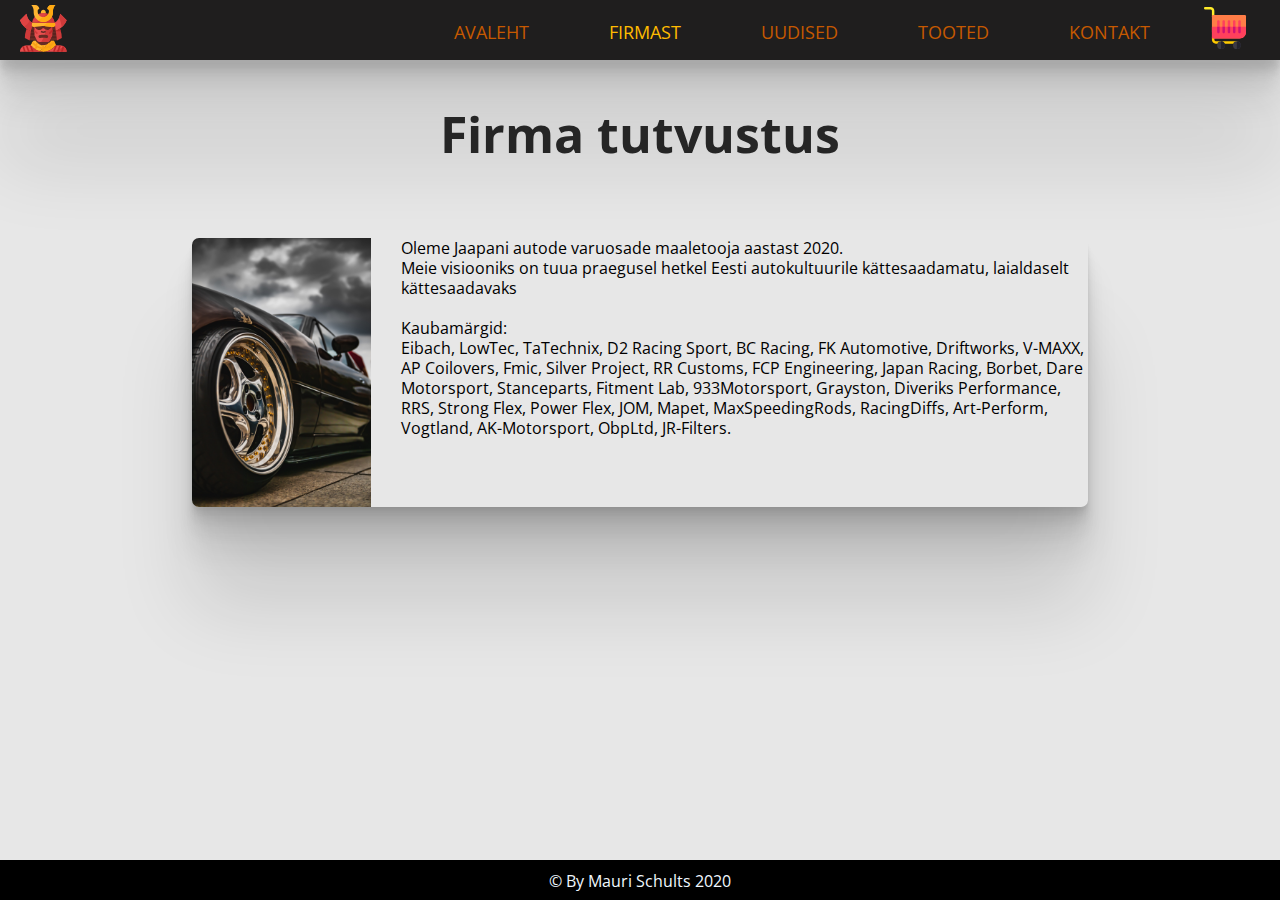
==== commit 5ff46a06: "Tehtud parandused ja loppviimistlus" ====
--- a/firma.html
+++ b/firma.html
@@ -22,7 +22,7 @@
         </label>
         <div id="navcontent">
         <li><a href="index.html">Avaleht</a></li>
-        <li><a href="firma.html">Firmast</a></li>
+        <li><a href="firma.html"><span style="color:rgb(255, 187, 0)">Firmast</span></a></li>
         <li><a href="uudised.html">Uudised</a></li>
         <li><a href="tooted.html">Tooted</a></li>
         <li><a href="kontakt.html">Kontakt</a></li>
--- a/style.css
+++ b/style.css
@@ -106,7 +106,7 @@
   transition: 0.3s;
 }
 .navbar li a:hover {
-  color: white;
+  color: white !important;
   font-size: 25px;
   transition: 0.3s;
 }
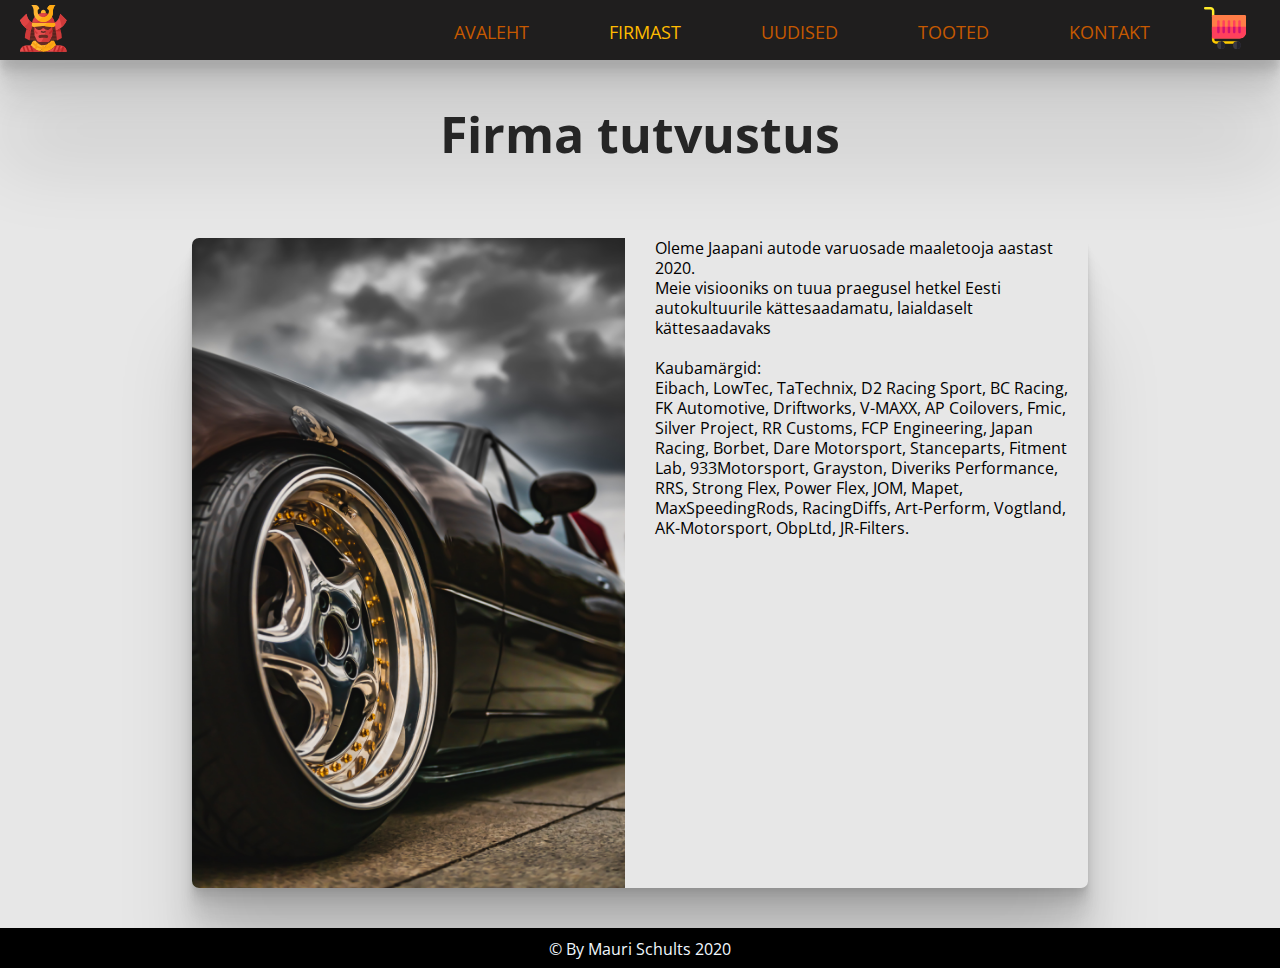
==== commit 228babc0: "vead parandatud ja queries leht üleliigsest puhas" ====
--- a/firma.html
+++ b/firma.html
@@ -39,7 +39,7 @@
         Eibach, LowTec, TaTechnix, D2 Racing Sport, BC Racing, FK Automotive, Driftworks, V-MAXX, AP Coilovers, Fmic, Silver Project, RR Customs, FCP Engineering, Japan Racing, Borbet, Dare Motorsport, Stanceparts, Fitment Lab, 933Motorsport, Grayston, Diveriks Performance, RRS, Strong Flex, Power Flex, JOM, Mapet, MaxSpeedingRods, RacingDiffs, Art-Perform, Vogtland, AK-Motorsport, ObpLtd, JR-Filters. </p>
     
     </div>
-      <footer class="paigal">
+      <footer class="ujuv">
         <p>© By Mauri Schults 2020</p>
       </footer>
     </div>
--- a/style.css
+++ b/style.css
@@ -150,7 +150,8 @@
   margin: 40px auto 40px auto;
 }
 .tutvustuspilt {
-  max-width: 30%;
+  max-width: 100%;
+  height: 650px;
 }
 .tutvustus {
   margin-left: 30px;
@@ -160,6 +161,7 @@
 .konteiner {
   display: flex;
   margin: 70px auto 40px auto;
+  height: max-content;
   width: 70%;
   overflow: hidden;
   border-radius: 7px;
@@ -429,7 +431,12 @@
   border-radius: 5px;
   background-color: white;
 }
-
+/*---ÜKSIK---*/
+.tootekirj {
+  margin-left: 30px;
+  font-size: 22px;
+  line-height: 30px;
+}
 /*---KONTAKT---*/
 .contact-info {
   display: flex;
@@ -530,6 +537,7 @@
   display: flex;
   justify-content: center;
   margin: auto;
+  margin-bottom: 20%;
   width: 10%;
   height: 50px;
   color: white;
--- a/queries.css
+++ b/queries.css
@@ -1,58 +1,24 @@
 /*---AVALEHT---*/
 @media only screen and (max-width: 950px) {
   .avaleht {
-    margin: 150px auto auto auto;
     font-size: 160px;
-    font-weight: 100;
-    text-align: center;
-    font-family: "Rye", cursive;
-    color: rgb(197, 89, 0);
   }
   .navigatsioon {
-    margin: auto;
-    text-align: center;
-    text-transform: uppercase;
     font-size: 25px;
-    margin-top: 30px;
-  }
-  .navigatsioon a {
-    text-decoration: none;
-    color: rgb(230, 230, 230);
-    margin: 20px;
-    transition: 0.3s;
   }
   .navigatsioon a:hover {
     font-size: 28px;
-    color: rgb(197, 89, 0);
-    transition: 0.3s;
   }
 }
 @media only screen and (max-width: 580px) {
   .avaleht {
-    margin: 150px auto auto auto;
     font-size: 130px;
-    font-weight: 100;
-    text-align: center;
-    font-family: "Rye", cursive;
-    color: rgb(197, 89, 0);
   }
   .navigatsioon {
-    margin: auto;
-    text-align: center;
-    text-transform: uppercase;
     font-size: 25px;
-    margin-top: 30px;
-  }
-  .navigatsioon a {
-    text-decoration: none;
-    color: rgb(230, 230, 230);
-    margin: 20px;
-    transition: 0.3s;
   }
   .navigatsioon a:hover {
     font-size: 28px;
-    color: rgb(197, 89, 0);
-    transition: 0.3s;
   }
 }
 /*---AVALEHT---*/
@@ -103,122 +69,44 @@
 
 /*---FIRMAST---*/
 @media only screen and (max-width: 1310px) {
-  h2 {
-    font-size: 50px;
-    color: rgb(37, 37, 37);
-    text-align: center;
-    margin: 40px auto 40px auto;
-  }
   .tutvustuspilt {
-    max-width: 20%;
+    width: 50%;
   }
   .tutvustus {
-    margin-left: 30px;
     font-size: 100%;
     line-height: 20px;
   }
+}
+@media only screen and (max-width: 1120px) {
+  .tutvustuspilt {
+    width: 100%;
+    height: 300px;
+    max-width: initial;
+    object-fit: cover;
+  }
   .konteiner {
     display: flex;
-    margin: 70px auto 40px auto;
-    width: 70%;
-    overflow: hidden;
-    border-radius: 7px;
-    box-shadow: 0 2.8px 2.2px rgba(0, 0, 0, 0.034),
-      0 6.7px 5.3px rgba(0, 0, 0, 0.048), 0 12.5px 10px rgba(0, 0, 0, 0.06),
-      0 22.3px 17.9px rgba(0, 0, 0, 0.072), 0 41.8px 33.4px rgba(0, 0, 0, 0.086),
-      0 100px 80px rgba(0, 0, 0, 0.12);
-  }
-}
-@media only screen and (max-width: 870px) {
-  h2 {
-    font-size: 50px;
-    color: rgb(37, 37, 37);
-    text-align: center;
-    margin: 40px auto 40px auto;
-  }
-  .tutvustuspilt {
-    max-width: 15%;
-    display: none;
+    flex-wrap: wrap;
+    height: max-content;
   }
   .tutvustus {
+    margin-top: 20px;
     margin-left: 30px;
-    font-size: 85%;
-    line-height: 15px;
-  }
-  .konteiner {
-    display: flex;
-    margin: 70px auto 40px auto;
-    width: 70%;
-    overflow: hidden;
-    border-radius: 7px;
-    box-shadow: 0 2.8px 2.2px rgba(0, 0, 0, 0.034),
-      0 6.7px 5.3px rgba(0, 0, 0, 0.048), 0 12.5px 10px rgba(0, 0, 0, 0.06),
-      0 22.3px 17.9px rgba(0, 0, 0, 0.072), 0 41.8px 33.4px rgba(0, 0, 0, 0.086),
-      0 100px 80px rgba(0, 0, 0, 0.12);
-  }
-}
-@media only screen and (max-width: 580px) {
-  h2 {
-    font-size: 50px;
-    color: rgb(37, 37, 37);
-    text-align: center;
-    margin: 40px auto 40px auto;
-  }
-  .tutvustuspilt {
-    max-width: 15%;
-    display: none;
-  }
-  .tutvustus {
-    margin-left: 30px;
-    font-size: 85%;
-    line-height: 15px;
-  }
-  .konteiner {
-    display: flex;
-    margin: 70px auto 40px auto;
-    width: 70%;
-    overflow: hidden;
-    border-radius: 7px;
-    box-shadow: 0 2.8px 2.2px rgba(0, 0, 0, 0.034),
-      0 6.7px 5.3px rgba(0, 0, 0, 0.048), 0 12.5px 10px rgba(0, 0, 0, 0.06),
-      0 22.3px 17.9px rgba(0, 0, 0, 0.072), 0 41.8px 33.4px rgba(0, 0, 0, 0.086),
-      0 100px 80px rgba(0, 0, 0, 0.12);
+    margin-right: 30px;
+    margin-bottom: 20px;
+    font-size: 18px;
+    line-height: 30px;
   }
 }
 /*---FIRMAST---*/
 
 /*---UUDISED---*/
 @media only screen and (max-width: 970px) {
-  .info {
-    margin-bottom: 70px;
-    display: inline-flex;
-    width: 100%;
-    overflow: hidden;
-    border-radius: 7px;
-    box-shadow: 0 2.8px 2.2px rgba(0, 0, 0, 0.034),
-      0 6.7px 5.3px rgba(0, 0, 0, 0.048), 0 12.5px 10px rgba(0, 0, 0, 0.06),
-      0 22.3px 17.9px rgba(0, 0, 0, 0.072), 0 41.8px 33.4px rgba(0, 0, 0, 0.086),
-      0 100px 80px rgba(0, 0, 0, 0.12);
-  }
-  .uudis {
-    max-width: 40%;
-  }
-  .konteineruudis {
-    display: flex;
-    flex-wrap: wrap;
-    margin: 70px auto 40px auto;
-    width: 70%;
-  }
   #UP {
-    text-decoration: none;
-    color: crimson;
     font-size: 20px;
-    transition: 0.3s;
   }
   #UP:hover {
     font-size: 22px;
-    color: rgb(0, 0, 0);
-    transition: 0.3s;
   }
   .ujuv p {
     margin-top: 182.5px;
@@ -229,456 +117,106 @@
 
 /*---TOOTED---*/
 @media only screen and (max-width: 1310px) {
-  .search {
-    display: inline-flex;
-    justify-content: center;
-    width: 100%;
-    margin: 70px auto 40px auto;
-  }
-  .otsi {
-    border-top: none;
-    border-left: none;
-    border-right: none;
-    background-color: transparent;
-    width: 30%;
-    height: 50px;
-  }
-  .dropbtn {
-    width: 120% !important;
-    height: 50px;
-    color: rgb(0, 0, 0);
-    font-size: 18px;
-    background-color: transparent;
-    border-top: none;
-    border-left: none;
-    border-right: none;
-    transition: 0.3s;
-    cursor: pointer;
-    margin-left: 5%;
-  }
-  .dropdown {
-    position: relative;
-    display: inline-block;
-  }
-  .dropdown-content {
-    display: none;
-    margin-left: 5%;
-    position: absolute;
-    background-color: #f9f9f9;
-    min-width: 160px;
-    box-shadow: 0px 8px 16px 0px rgba(0, 0, 0, 0.2);
-    z-index: 1;
-  }
-  .dropdown-content a {
-    color: black;
-    padding: 12px 16px;
-    text-decoration: none;
-    display: block;
-  }
-  .dropdown-content a:hover {
-    background-color: #f1f1f1;
-  }
-  .dropdown:hover .dropdown-content {
-    display: block;
-  }
   .otsinupp {
-    margin-left: 5%;
+    margin-left: 10%;
     width: 6% !important;
-    height: 50px;
-    color: white;
-    font-size: 18px;
-    background-color: rgb(197, 89, 0) !important;
-    border-radius: 10px;
-    transition: 0.3s;
-
-    box-shadow: 5px 2.8px 2.2px rgba(0, 0, 0, 0.103),
-      0 6.7px 5.3px rgba(0, 0, 0, 0.377), 0 12.5px 10px rgba(0, 0, 0, 0.06),
-      0 22.3px 17.9px rgba(0, 0, 0, 0.072), 0 41.8px 33.4px rgba(0, 0, 0, 0.086),
-      0 100px 80px rgba(0, 0, 0, 0.12);
   }
   .otsinupp:hover {
-    cursor: pointer;
-    width: 5% !important;
-    background-color: rgb(0, 192, 48) !important;
-    transition: 0.3s;
+    width: 7% !important;
   }
   .grid-container {
-    display: grid;
     grid-template-columns: auto auto;
-    grid-template-rows: auto auto auto;
-    grid-gap: 10px;
-    margin: 70px auto 40px auto;
-    width: 70%;
-  }
-  .tootepilt {
-    height: 300px;
-    transition: 0.3s;
-  }
-  .crop {
-    text-indent: -92px;
-    overflow: hidden;
-  }
-  .tootepilt:hover {
-    opacity: 0.5;
-    transition: 0.3s;
-  }
-
-  .tootekirjeldus {
-    margin-top: 10px;
-    font-size: 20px;
-  }
-  .hind {
-    background-color: rgb(197, 89, 0);
-    display: flex;
-    justify-content: center;
-    margin: 30px auto 0 auto;
-    width: 30%;
-    padding: 15px;
-    border-radius: 5px;
-    box-shadow: 5px 2.8px 2.2px rgba(0, 0, 0, 0.103),
-      0 6.7px 5.3px rgba(0, 0, 0, 0.377), 0 12.5px 10px rgba(0, 0, 0, 0.06),
-      0 22.3px 17.9px rgba(0, 0, 0, 0.072), 0 41.8px 33.4px rgba(0, 0, 0, 0.086),
-      0 100px 80px rgba(0, 0, 0, 0.12);
-    transition: 0.3s;
-    cursor: pointer;
-  }
-  .hind a {
-    text-decoration: none;
-    font-size: 25px;
-    color: white;
-  }
-  .hind:hover {
-    width: 40%;
-    border-radius: 15px;
-    background-color: rgb(0, 192, 48);
-    transition: 0.3s;
-  }
-  .toode1 {
-    justify-content: center;
-    overflow: hidden;
-    grid-column-start: 1;
-    grid-column-end: 1;
-    grid-row-start: 1;
-    grid-row-end: 1;
-    grid-row-gap: 50px;
-    height: 450px;
-    width: 300px;
-    margin: auto;
-    text-align: center;
-    box-shadow: 2px 5px 5px rgba(0, 0, 0, 0.267);
-    border-radius: 5px;
-    background-color: white;
-  }
-  .toode2 {
-    justify-content: center;
-    overflow: hidden;
-    grid-column-start: 2;
-    grid-column-end: 2;
-    grid-row-start: 1;
-    grid-row-end: 1;
-    grid-row-gap: 50px;
-    height: 450px;
-    width: 300px;
-    margin: auto;
-    text-align: center;
-    box-shadow: 2px 5px 5px rgba(0, 0, 0, 0.267);
-    border-radius: 5px;
-    background-color: white;
   }
   .toode3 {
-    justify-content: center;
-    overflow: hidden;
     grid-column-start: 1;
     grid-column-end: 1;
     grid-row-start: 2;
     grid-row-end: 2;
-    grid-row-gap: 50px;
-    height: 450px;
-    width: 300px;
-    margin: auto;
-    text-align: center;
-    box-shadow: 2px 5px 5px rgba(0, 0, 0, 0.267);
-    border-radius: 5px;
-    background-color: white;
   }
   .toode4 {
-    justify-content: center;
-    overflow: hidden;
     grid-column-start: 2;
     grid-column-end: 2;
     grid-row-start: 2;
     grid-row-end: 2;
-    grid-row-gap: 50px;
-    height: 450px;
-    width: 300px;
-    margin: auto;
-    text-align: center;
-    box-shadow: 2px 5px 5px rgba(0, 0, 0, 0.267);
-    border-radius: 5px;
-    background-color: white;
   }
   .toode5 {
-    justify-content: center;
-    overflow: hidden;
     grid-column-start: 1;
     grid-column-end: 1;
     grid-row-start: 3;
     grid-row-end: 3;
-    grid-row-gap: 50px;
-    height: 450px;
-    width: 300px;
-    margin: auto;
-    text-align: center;
-    box-shadow: 2px 5px 5px rgba(0, 0, 0, 0.267);
-    border-radius: 5px;
-    background-color: white;
   }
   .toode6 {
-    justify-content: center;
-    overflow: hidden;
     grid-column-start: 2;
     grid-column-end: 2;
     grid-row-start: 3;
     grid-row-end: 3;
-    grid-row-gap: 50px;
-    height: 450px;
-    width: 300px;
-    margin: auto;
-    text-align: center;
-    box-shadow: 2px 5px 5px rgba(0, 0, 0, 0.267);
-    border-radius: 5px;
-    background-color: white;
   }
 }
 @media only screen and (max-width: 930px) {
-  .search {
-    display: inline-flex;
-    justify-content: center;
-    width: 100%;
-    margin: 70px auto 40px auto;
-  }
-  .otsi {
-    border-top: none;
-    border-left: none;
-    border-right: none;
-    background-color: transparent;
-    width: 30%;
-    height: 50px;
-  }
-  .dropbtn {
-    width: 120% !important;
-    height: 50px;
-    color: rgb(0, 0, 0);
-    font-size: 18px;
-    background-color: transparent;
-    border-top: none;
-    border-left: none;
-    border-right: none;
-    transition: 0.3s;
-    cursor: pointer;
-    margin-left: 5%;
-  }
-  .dropdown {
-    position: relative;
-    display: inline-block;
-  }
-  .dropdown-content {
-    display: none;
-    margin-left: 5%;
-    position: absolute;
-    background-color: #f9f9f9;
-    min-width: 160px;
-    box-shadow: 0px 8px 16px 0px rgba(0, 0, 0, 0.2);
-    z-index: 1;
-  }
-  .dropdown-content a {
-    color: black;
-    padding: 12px 16px;
-    text-decoration: none;
-    display: block;
-  }
-  .dropdown-content a:hover {
-    background-color: #f1f1f1;
-  }
-  .dropdown:hover .dropdown-content {
-    display: block;
-  }
   .otsinupp {
-    margin-left: 8%;
-    width: 10% !important;
-    height: 50px;
-    color: white;
-    font-size: 18px;
-    background-color: rgb(197, 89, 0) !important;
-    border-radius: 10px;
-    transition: 0.3s;
-
-    box-shadow: 5px 2.8px 2.2px rgba(0, 0, 0, 0.103),
-      0 6.7px 5.3px rgba(0, 0, 0, 0.377), 0 12.5px 10px rgba(0, 0, 0, 0.06),
-      0 22.3px 17.9px rgba(0, 0, 0, 0.072), 0 41.8px 33.4px rgba(0, 0, 0, 0.086),
-      0 100px 80px rgba(0, 0, 0, 0.12);
+    margin-left: 10%;
+    width: 12% !important;
   }
   .otsinupp:hover {
-    cursor: pointer;
-    width: 5% !important;
-    background-color: rgb(0, 192, 48) !important;
-    transition: 0.3s;
+    width: 14% !important;
   }
   .grid-container {
-    display: grid;
     grid-template-columns: auto;
     grid-template-rows: auto auto auto auto auto auto;
-    grid-gap: 10px;
-    margin: 70px auto 40px auto;
-    width: 70%;
-  }
-  .tootepilt {
-    height: 300px;
-    transition: 0.3s;
-  }
-  .crop {
-    text-indent: -92px;
-    overflow: hidden;
-  }
-  .tootepilt:hover {
-    opacity: 0.5;
-    transition: 0.3s;
-  }
-
-  .tootekirjeldus {
-    margin-top: 10px;
-    font-size: 20px;
-  }
-  .hind {
-    background-color: rgb(197, 89, 0);
-    display: flex;
-    justify-content: center;
-    margin: 30px auto 0 auto;
-    width: 30%;
-    padding: 15px;
-    border-radius: 5px;
-    box-shadow: 5px 2.8px 2.2px rgba(0, 0, 0, 0.103),
-      0 6.7px 5.3px rgba(0, 0, 0, 0.377), 0 12.5px 10px rgba(0, 0, 0, 0.06),
-      0 22.3px 17.9px rgba(0, 0, 0, 0.072), 0 41.8px 33.4px rgba(0, 0, 0, 0.086),
-      0 100px 80px rgba(0, 0, 0, 0.12);
-    transition: 0.3s;
-    cursor: pointer;
-  }
-  .hind a {
-    text-decoration: none;
-    font-size: 25px;
-    color: white;
-  }
-  .hind:hover {
-    width: 40%;
-    border-radius: 15px;
-    background-color: rgb(0, 192, 48);
-    transition: 0.3s;
-  }
-  .toode1 {
-    justify-content: center;
-    overflow: hidden;
-    grid-column-start: 1;
-    grid-column-end: 1;
-    grid-row-start: 1;
-    grid-row-end: 1;
-    grid-row-gap: 50px;
-    height: 450px;
-    width: 300px;
-    margin: auto;
-    text-align: center;
-    box-shadow: 2px 5px 5px rgba(0, 0, 0, 0.267);
-    border-radius: 5px;
-    background-color: white;
   }
   .toode2 {
-    justify-content: center;
-    overflow: hidden;
     grid-column-start: 1;
     grid-column-end: 1;
     grid-row-start: 2;
     grid-row-end: 2;
-    grid-row-gap: 50px;
-    height: 450px;
-    width: 300px;
-    margin: auto;
-    text-align: center;
-    box-shadow: 2px 5px 5px rgba(0, 0, 0, 0.267);
-    border-radius: 5px;
-    background-color: white;
   }
   .toode3 {
-    justify-content: center;
-    overflow: hidden;
     grid-column-start: 1;
     grid-column-end: 1;
     grid-row-start: 3;
     grid-row-end: 3;
-    grid-row-gap: 50px;
-    height: 450px;
-    width: 300px;
-    margin: auto;
-    text-align: center;
-    box-shadow: 2px 5px 5px rgba(0, 0, 0, 0.267);
-    border-radius: 5px;
-    background-color: white;
   }
   .toode4 {
-    justify-content: center;
-    overflow: hidden;
     grid-column-start: 1;
     grid-column-end: 1;
     grid-row-start: 4;
     grid-row-end: 4;
-    grid-row-gap: 50px;
-    height: 450px;
-    width: 300px;
-    margin: auto;
-    text-align: center;
-    box-shadow: 2px 5px 5px rgba(0, 0, 0, 0.267);
-    border-radius: 5px;
-    background-color: white;
   }
   .toode5 {
-    justify-content: center;
-    overflow: hidden;
     grid-column-start: 1;
     grid-column-end: 1;
     grid-row-start: 5;
     grid-row-end: 5;
-    grid-row-gap: 50px;
-    height: 450px;
-    width: 300px;
-    margin: auto;
-    text-align: center;
-    box-shadow: 2px 5px 5px rgba(0, 0, 0, 0.267);
-    border-radius: 5px;
-    background-color: white;
   }
   .toode6 {
-    justify-content: center;
-    overflow: hidden;
     grid-column-start: 1;
     grid-column-end: 1;
     grid-row-start: 6;
     grid-row-end: 6;
-    grid-row-gap: 50px;
-    height: 450px;
-    width: 300px;
-    margin: auto;
-    text-align: center;
-    box-shadow: 2px 5px 5px rgba(0, 0, 0, 0.267);
-    border-radius: 5px;
-    background-color: white;
   }
 }
 /*---TOOTED---*/
 
 /*---KONTAKT---*/
-@media only screen and (max-width: 850px) {
+@media only screen and (max-width: 1000px) {
   .contact-info {
-    display: flex;
-  }
+    flex-wrap: wrap;
+    justify-content: center;
+  }
+  .contact-info__left table tr td:first-child {
+    padding-right: 0px;
+  }
+  .contact-info__left,
+  .contact-info__right {
+    width: 80%;
+  }
+  iframe {
+    margin-top: 20px;
+    height: 350px;
+    width: 100%;
+  }
+}
+@media only screen and (max-width: 640px) {
   .contact-info__left,
   .contact-info__right {
     width: 70%;
@@ -686,126 +224,23 @@
   .contact-info__left {
     margin-right: 20px;
   }
-  table {
-    margin: 0 auto;
-    line-height: 150%;
+  .contact-info {
+    flex-wrap: wrap;
+    justify-content: center;
   }
   .contact-info__left table tr td:first-child {
-    font-weight: bold;
-    text-align: right;
-    padding-right: 5px;
-  }
-
+    padding-right: 0px;
+  }
   iframe {
-    height: 300px;
-    width: 70%;
-  }
-  .kontakt {
-    margin: 70px auto 40px auto;
-    width: 70%;
-  }
-  .form {
-    margin: 70px auto 40px auto;
-    width: 50%;
-  }
-
-  .form input {
-    border-top: none;
-    border-left: none;
-    border-right: none;
-    background-color: transparent;
-    width: 50%;
-    height: 40px;
-  }
-  .päring {
-    background-color: transparent;
-  }
-  .submit {
-    width: 20% !important;
-    color: white;
-    font-size: 18px;
-    background-color: rgb(197, 89, 0) !important;
-    border-radius: 10px;
-    transition: 0.3s;
-
-    box-shadow: 5px 2.8px 2.2px rgba(0, 0, 0, 0.103),
-      0 6.7px 5.3px rgba(0, 0, 0, 0.377), 0 12.5px 10px rgba(0, 0, 0, 0.06),
-      0 22.3px 17.9px rgba(0, 0, 0, 0.072), 0 41.8px 33.4px rgba(0, 0, 0, 0.086),
-      0 100px 80px rgba(0, 0, 0, 0.12);
-  }
-  .submit:hover {
-    width: 25% !important;
-    background-color: rgb(0, 192, 48) !important;
-    transition: 0.3s;
-    cursor: pointer;
-  }
-}
-@media only screen and (max-width: 640px) {
-  .contact-info {
-    display: flex;
-  }
-  .contact-info__left,
-  .contact-info__right {
-    width: 70%;
-  }
-  .contact-info__left {
-    margin-right: 20px;
-  }
-  .contact-info__right {
-    display: none;
-  }
-  table {
-    margin: 0 auto;
-    line-height: 150%;
-  }
-  .contact-info__left table tr td:first-child {
-    font-weight: bold;
-    text-align: right;
-    padding-right: 5px;
-  }
-
-  iframe {
-    height: 300px;
-    width: 70%;
-  }
-  .kontakt {
-    margin: 70px auto 40px auto;
-    width: 70%;
-  }
-  .form {
-    margin: 70px auto 40px auto;
-    width: 50%;
-  }
-
-  .form input {
-    border-top: none;
-    border-left: none;
-    border-right: none;
-    background-color: transparent;
-    width: 50%;
-    height: 40px;
-  }
-  .päring {
-    background-color: transparent;
+    margin-top: 20px;
+    height: 250px;
+    width: 100%;
   }
   .submit {
     width: 30% !important;
-    color: white;
-    font-size: 18px;
-    background-color: rgb(197, 89, 0) !important;
-    border-radius: 10px;
-    transition: 0.3s;
-
-    box-shadow: 5px 2.8px 2.2px rgba(0, 0, 0, 0.103),
-      0 6.7px 5.3px rgba(0, 0, 0, 0.377), 0 12.5px 10px rgba(0, 0, 0, 0.06),
-      0 22.3px 17.9px rgba(0, 0, 0, 0.072), 0 41.8px 33.4px rgba(0, 0, 0, 0.086),
-      0 100px 80px rgba(0, 0, 0, 0.12);
   }
   .submit:hover {
     width: 35% !important;
-    background-color: rgb(0, 192, 48) !important;
-    transition: 0.3s;
-    cursor: pointer;
   }
 }
 /*---KONTAKT---*/
@@ -813,116 +248,29 @@
 /*---OSTUKORV---*/
 @media only screen and (max-width: 1300px) {
   .ostukorv-sisu {
-    margin-bottom: 30px;
-    display: inline-flex;
     width: 85%;
-    height: 200px;
-    overflow: hidden;
-    border-radius: 7px;
-    box-shadow: 0 2.8px 2.2px rgba(0, 0, 0, 0.034),
-      0 6.7px 5.3px rgba(0, 0, 0, 0.048), 0 12.5px 10px rgba(0, 0, 0, 0.06),
-      0 22.3px 17.9px rgba(0, 0, 0, 0.072), 0 41.8px 33.4px rgba(0, 0, 0, 0.086),
-      0 100px 80px rgba(0, 0, 0, 0.12);
-  }
-  .align {
-    display: flex;
-    margin: auto;
-    justify-content: center;
-    width: 70%;
-  }
-  .ostukorv-pilt {
-    height: 200px;
-  }
-  .vormista {
-    margin: 70px auto 40px auto;
-    width: 100%;
-  }
-  .vormista p {
-    display: flex;
-    justify-content: center;
-    margin: 0 auto 10px auto;
-    font-size: 40px;
-    font-weight: bold;
   }
   .vormista-nupp {
-    display: flex;
-    justify-content: center;
-    margin: auto;
     width: 20%;
-    height: 50px;
-    color: white;
-    font-size: 18px;
-    background-color: rgb(197, 89, 0) !important;
-    border-radius: 10px;
-    transition: 0.3s;
-
-    box-shadow: 5px 2.8px 2.2px rgba(0, 0, 0, 0.103),
-      0 6.7px 5.3px rgba(0, 0, 0, 0.377), 0 12.5px 10px rgba(0, 0, 0, 0.06),
-      0 22.3px 17.9px rgba(0, 0, 0, 0.072), 0 41.8px 33.4px rgba(0, 0, 0, 0.086),
-      0 100px 80px rgba(0, 0, 0, 0.12);
   }
   .vormista-nupp:hover {
     width: 22%;
-    background-color: rgb(0, 192, 48) !important;
-    transition: 0.3s;
-    cursor: pointer;
   }
 }
 @media only screen and (max-width: 850px) {
   .ostukorv-sisu {
-    margin-bottom: 30px;
-    display: inline-flex;
-    width: 100%;
-    height: 200px;
-    overflow: hidden;
-    border-radius: 7px;
-    box-shadow: 0 2.8px 2.2px rgba(0, 0, 0, 0.034),
-      0 6.7px 5.3px rgba(0, 0, 0, 0.048), 0 12.5px 10px rgba(0, 0, 0, 0.06),
-      0 22.3px 17.9px rgba(0, 0, 0, 0.072), 0 41.8px 33.4px rgba(0, 0, 0, 0.086),
-      0 100px 80px rgba(0, 0, 0, 0.12);
+    width: 100%;
   }
   .align {
-    display: flex;
-    margin: auto;
-    justify-content: center;
-    width: 70%;
   }
   .ostukorv-pilt {
     height: 120px;
   }
-  .vormista {
-    margin: 70px auto 40px auto;
-    width: 100%;
-  }
-  .vormista p {
-    display: flex;
-    justify-content: center;
-    margin: 0 auto 10px auto;
-    font-size: 40px;
-    font-weight: bold;
-  }
   .vormista-nupp {
-    display: flex;
-    justify-content: center;
-    margin: auto;
     width: 30%;
-    height: 50px;
-    color: white;
-    font-size: 18px;
-    background-color: rgb(197, 89, 0) !important;
-    border-radius: 10px;
-    transition: 0.3s;
-
-    box-shadow: 5px 2.8px 2.2px rgba(0, 0, 0, 0.103),
-      0 6.7px 5.3px rgba(0, 0, 0, 0.377), 0 12.5px 10px rgba(0, 0, 0, 0.06),
-      0 22.3px 17.9px rgba(0, 0, 0, 0.072), 0 41.8px 33.4px rgba(0, 0, 0, 0.086),
-      0 100px 80px rgba(0, 0, 0, 0.12);
   }
   .vormista-nupp:hover {
     width: 32%;
-    background-color: rgb(0, 192, 48) !important;
-    transition: 0.3s;
-    cursor: pointer;
   }
 }
 /*---OSTUKORV---*/
@@ -930,12 +278,12 @@
 /*---ÜKSIKUVAADE---*/
 @media only screen and (max-width: 970px) {
   .tootepilt-üksik {
-    height: 150px;
+    height: 400px;
   }
 }
 @media only screen and (max-width: 610px) {
   .tootepilt-üksik {
-    height: 100px;
+    height: 350px;
   }
 }
 /*---ÜKSIKUVAADE---*/
